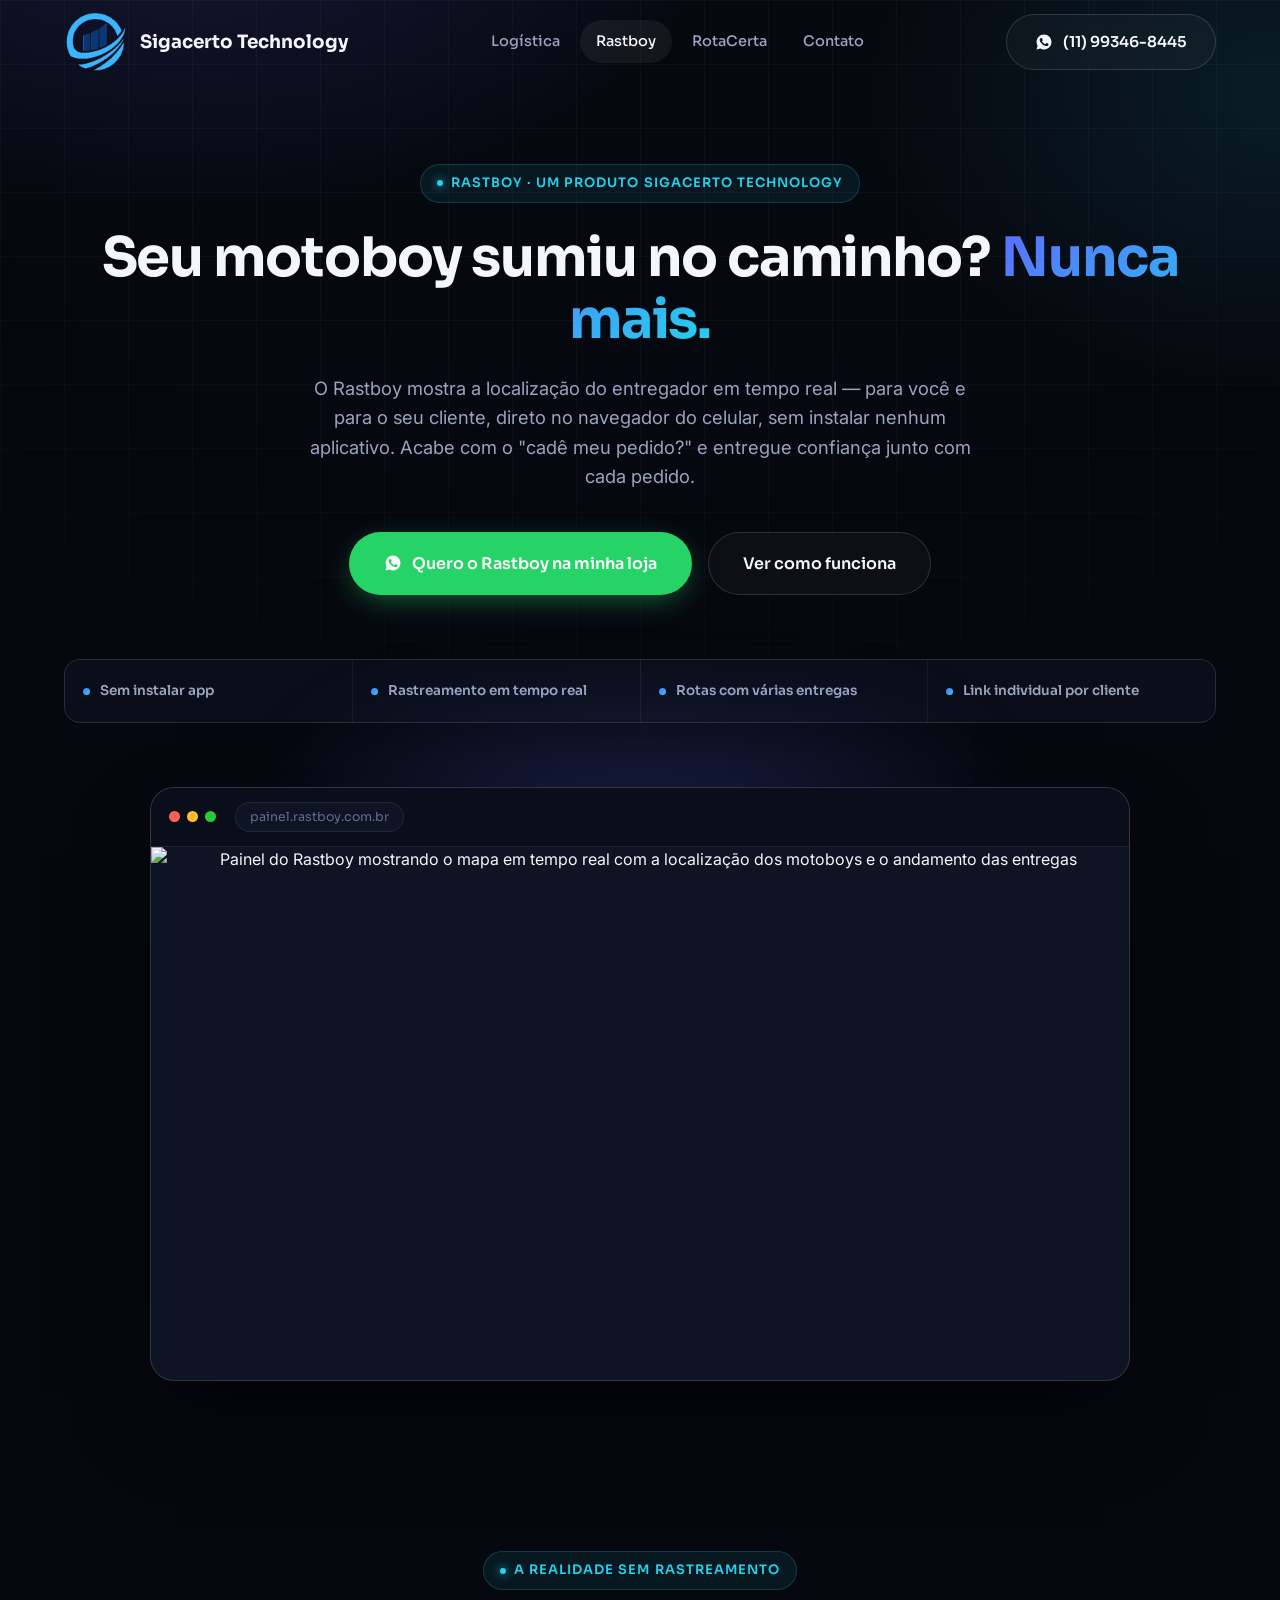
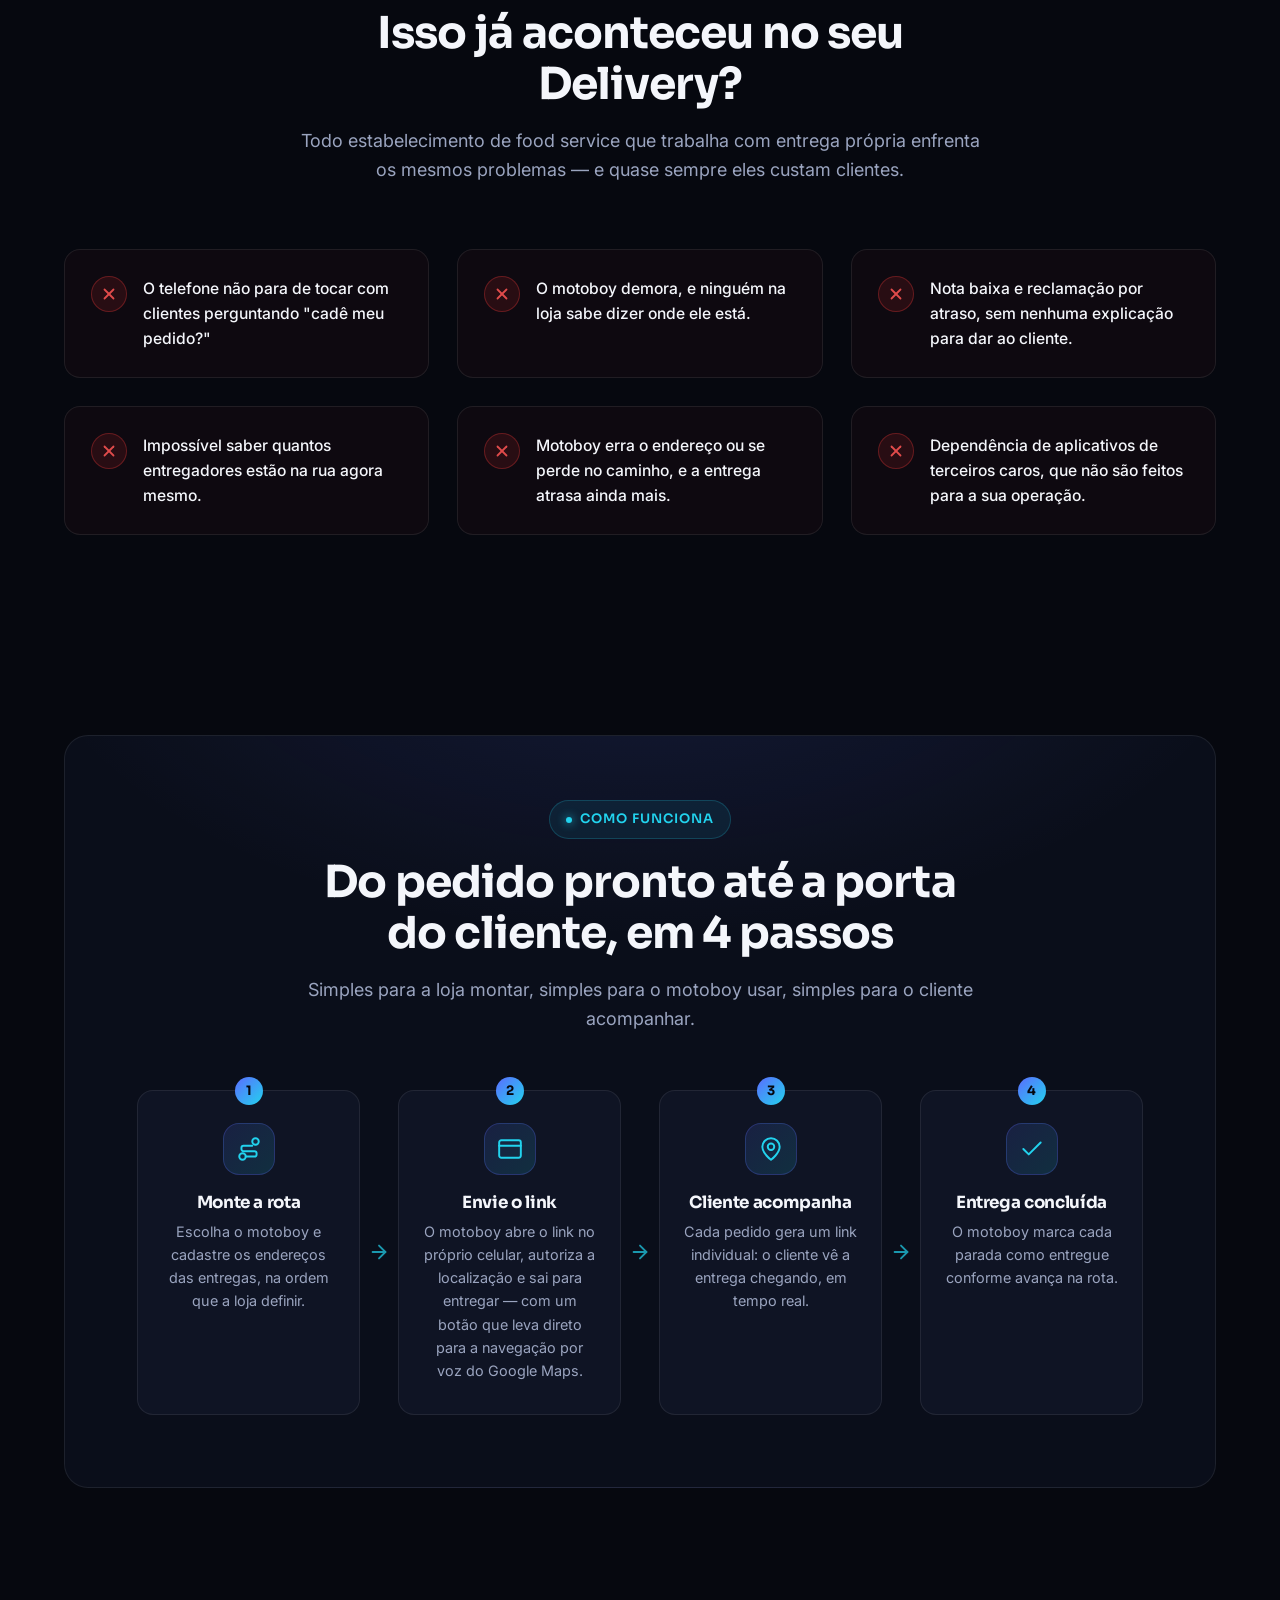
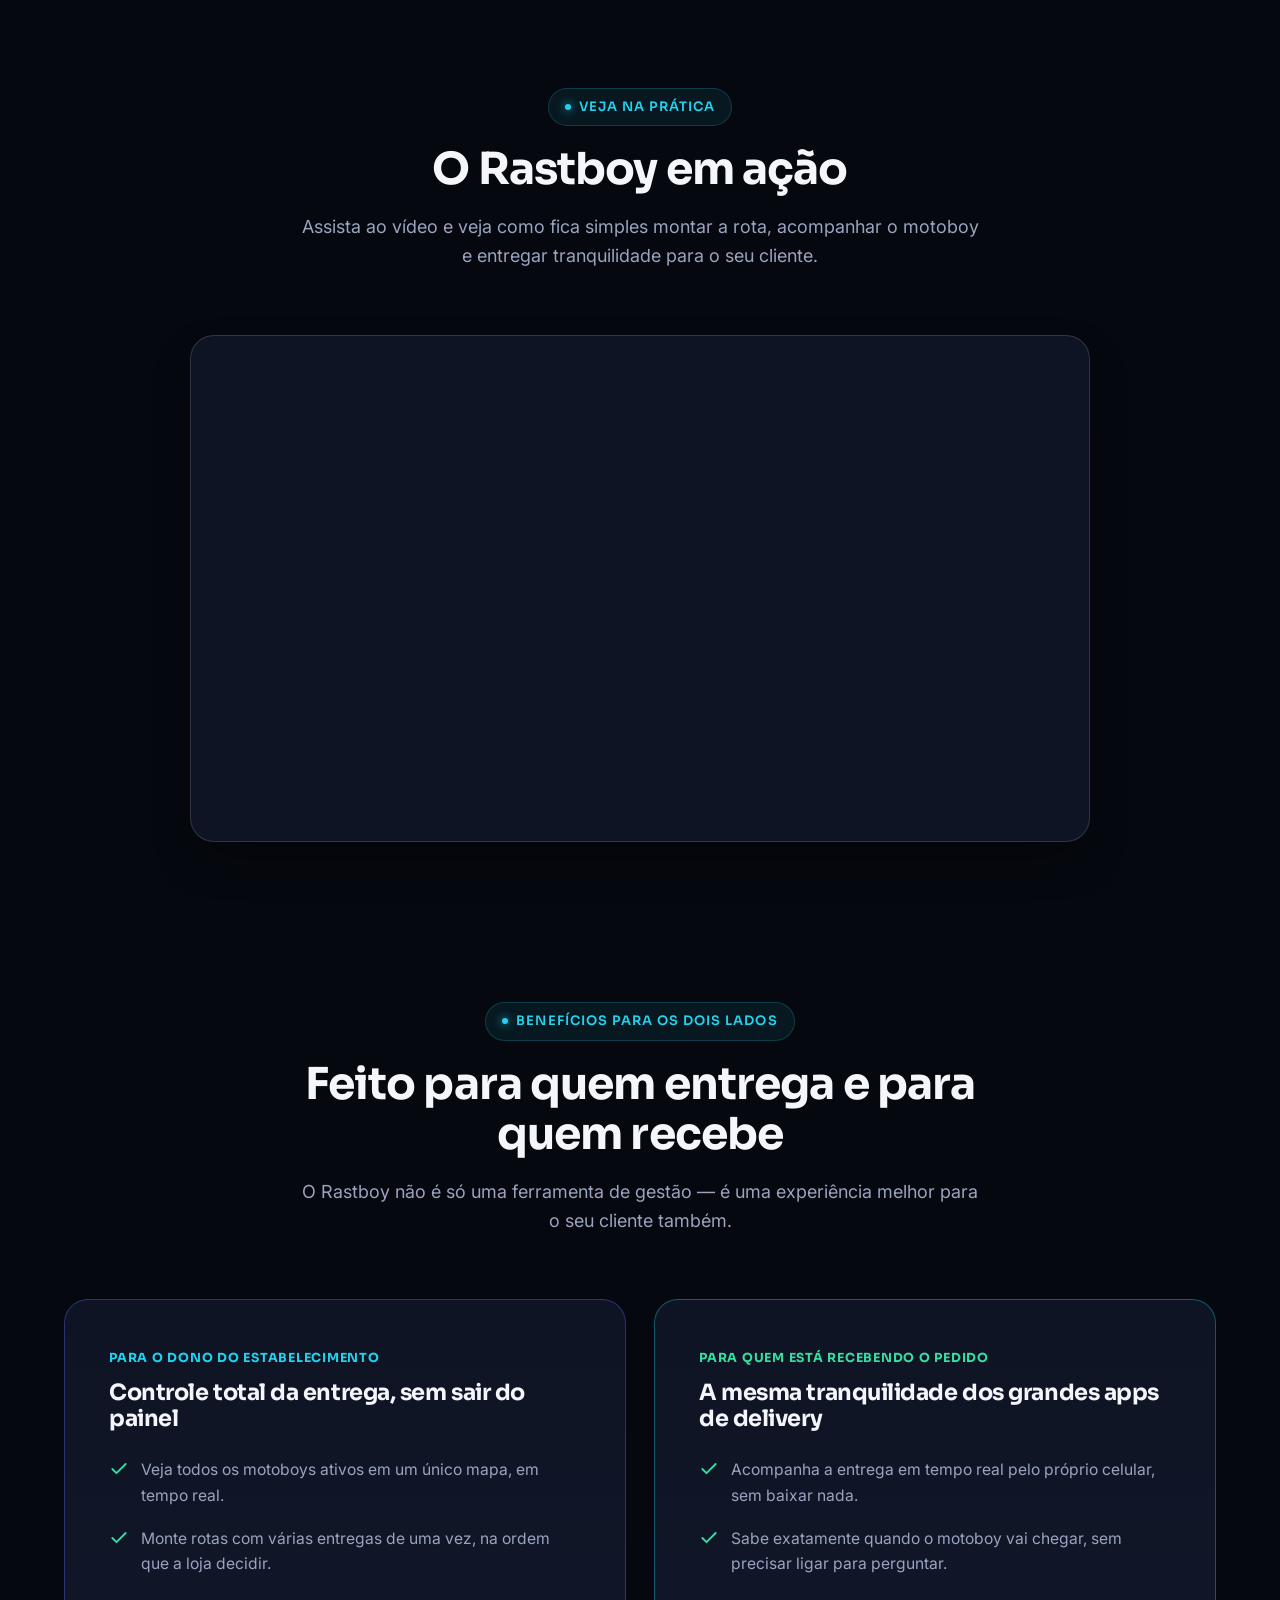
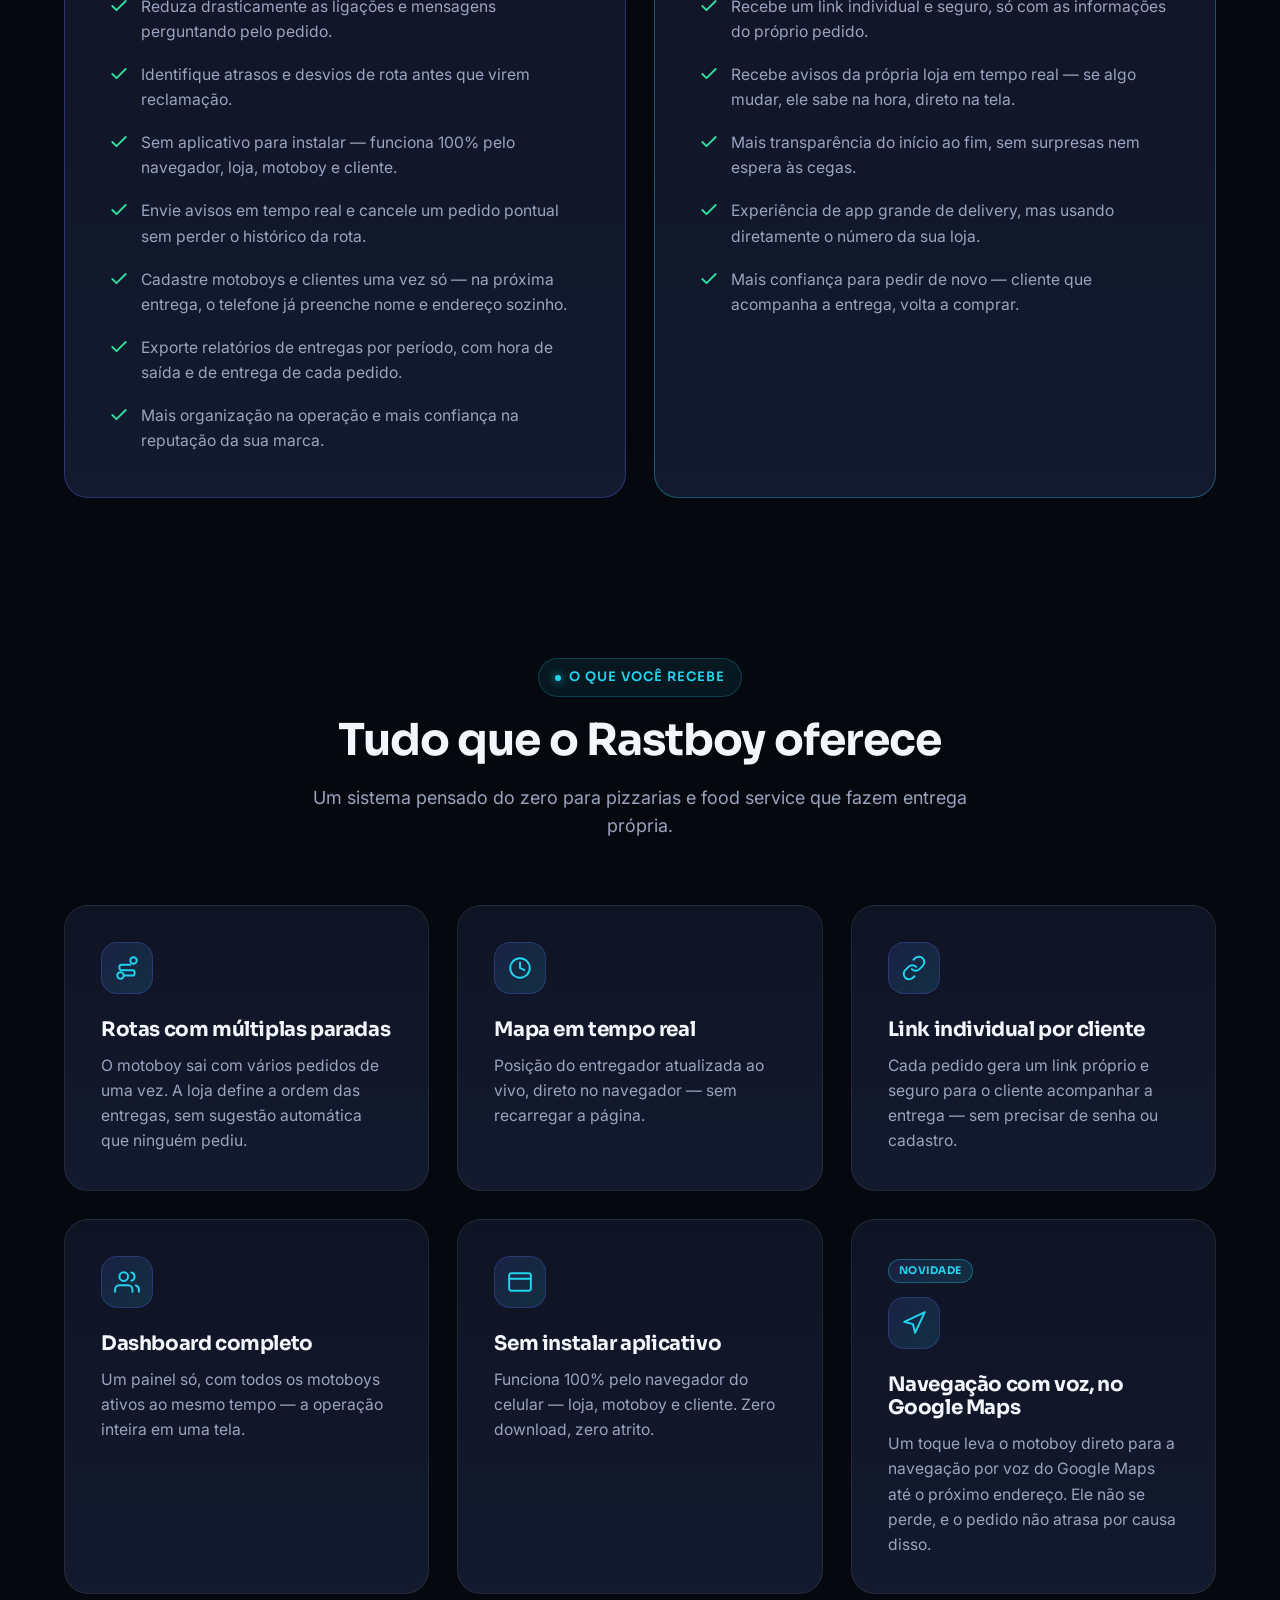
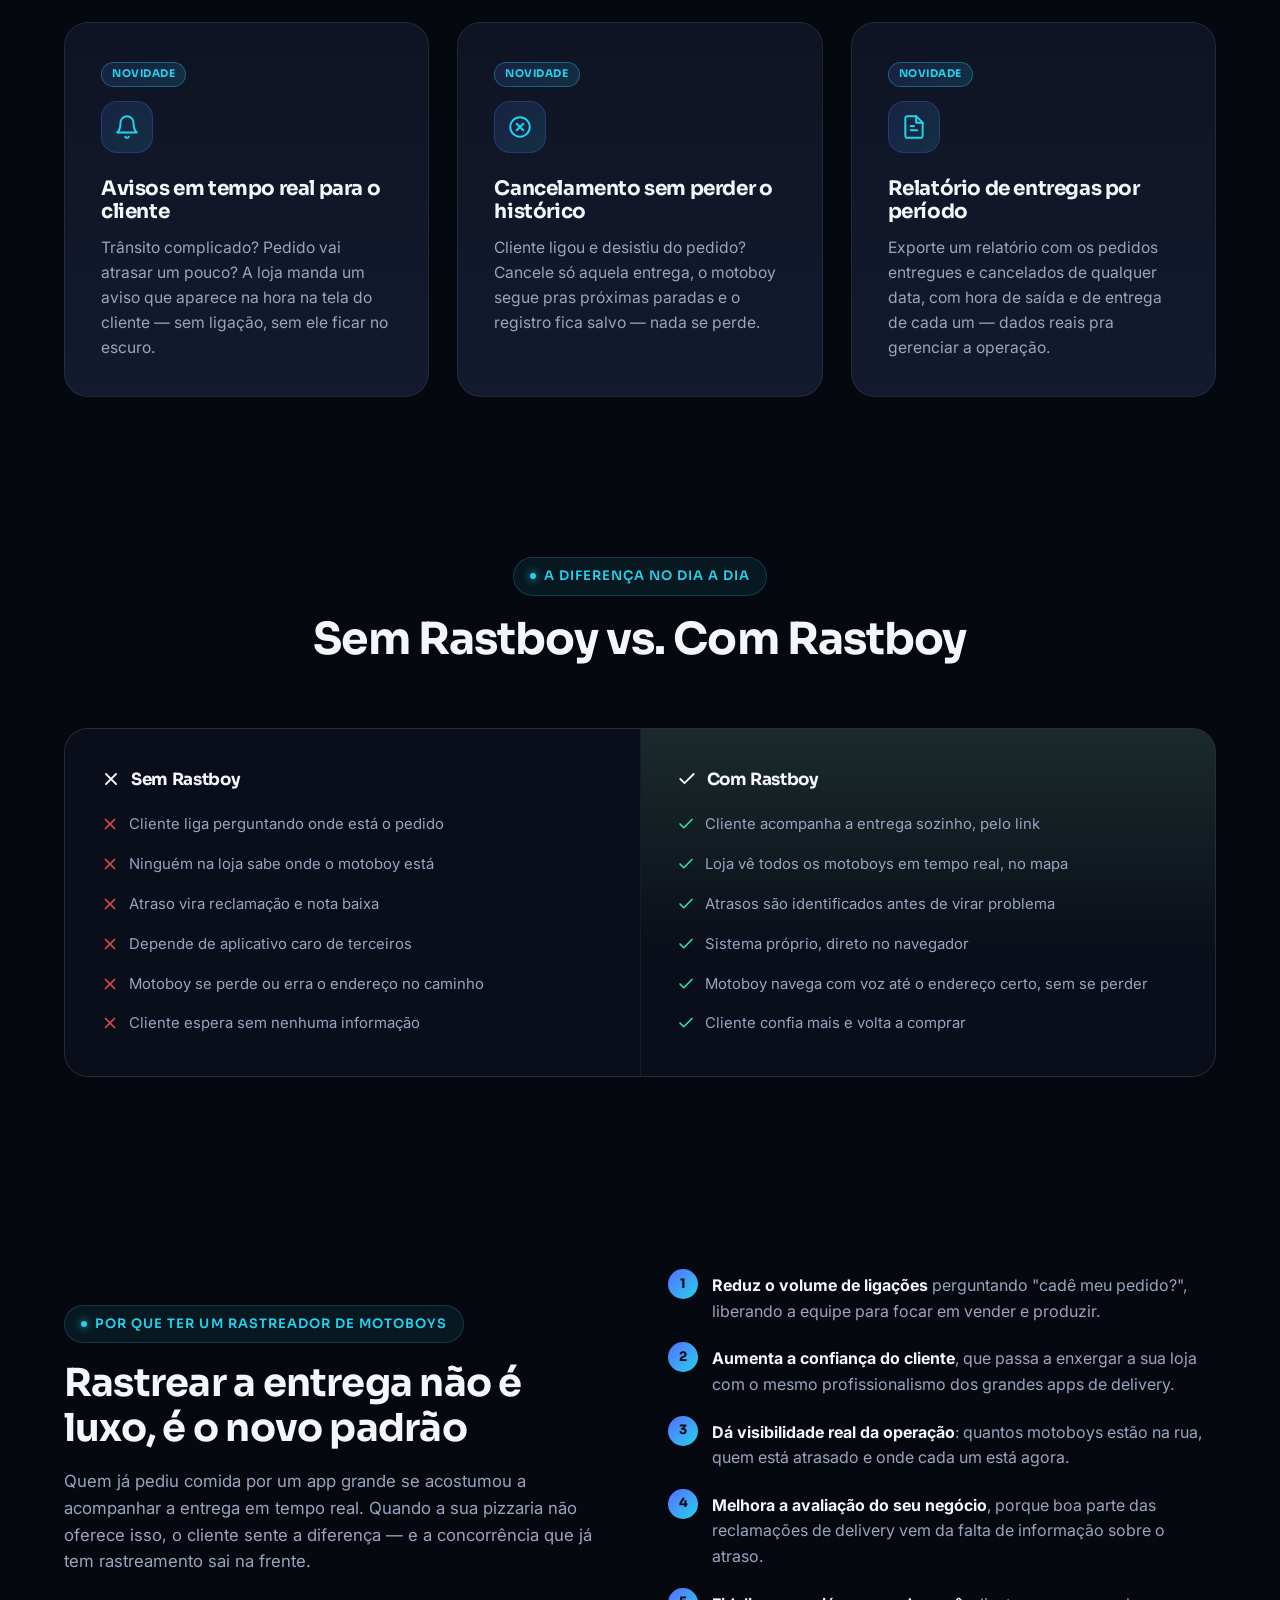
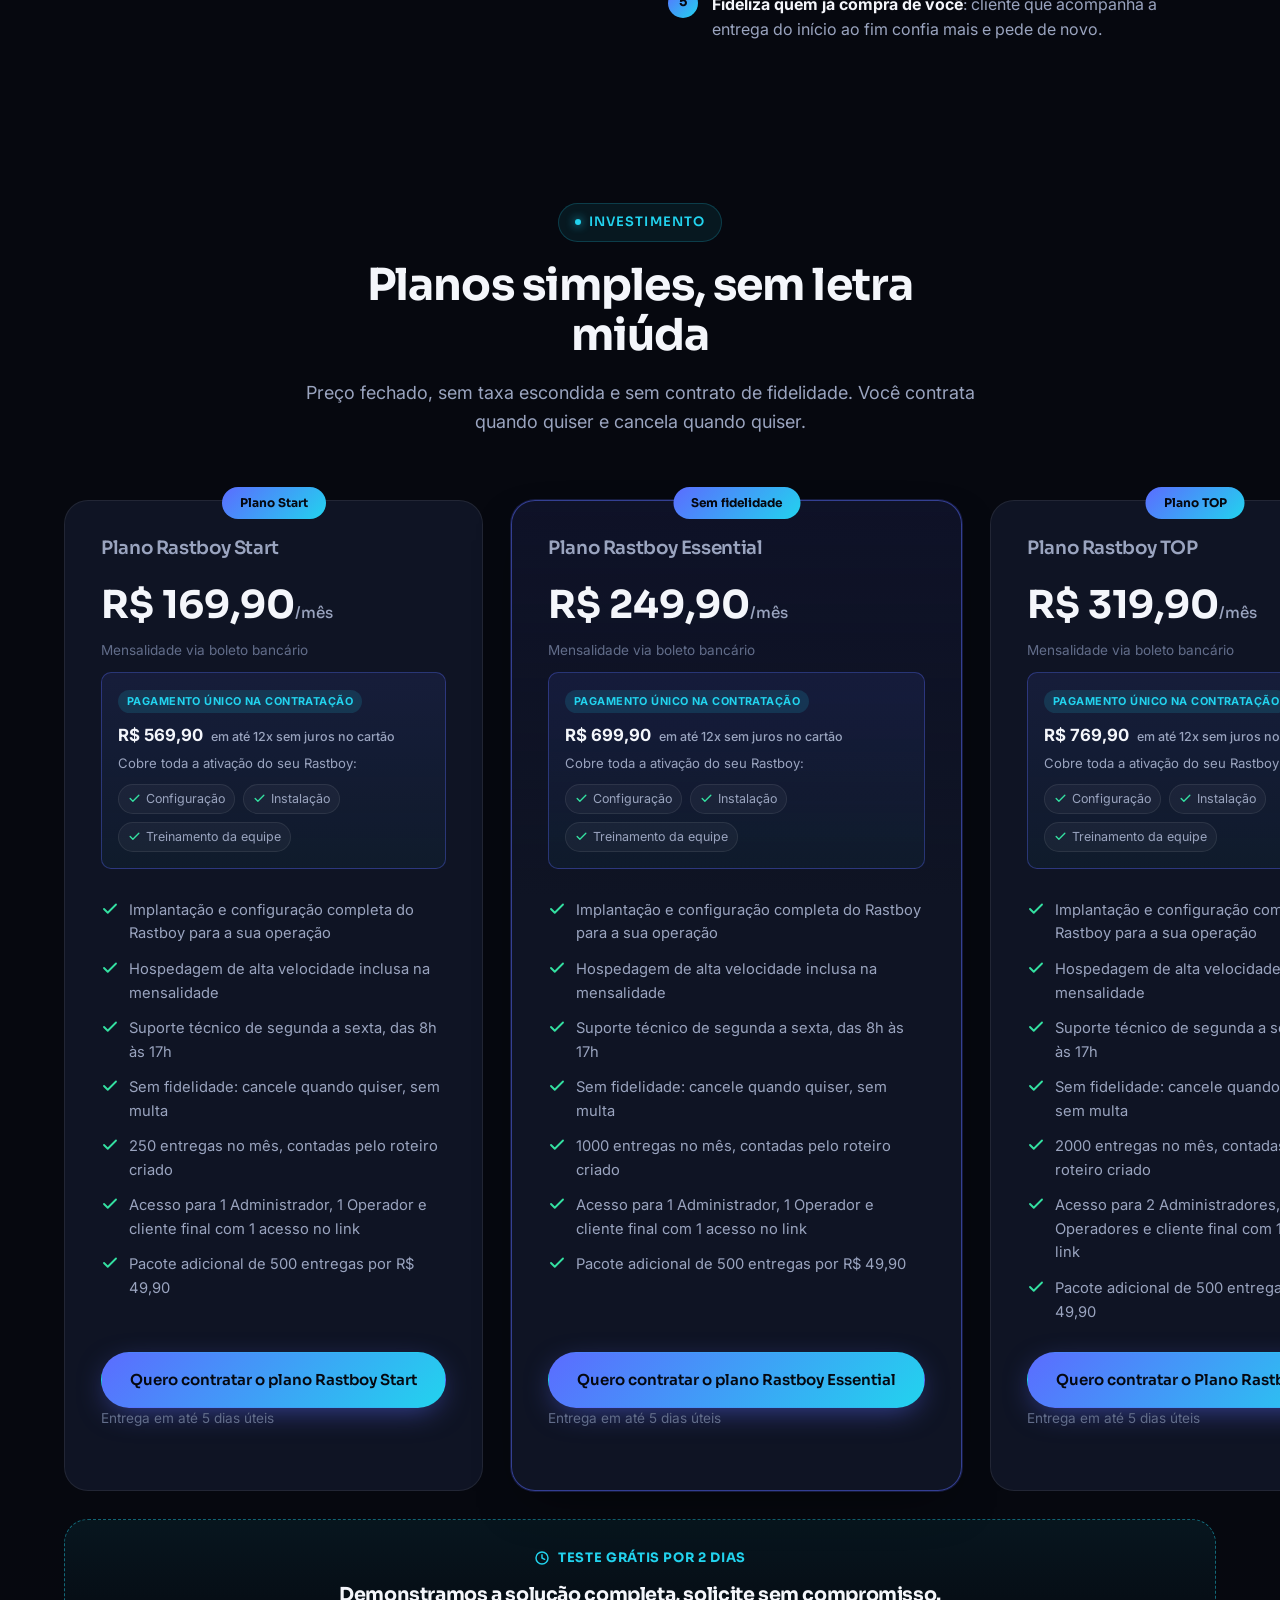
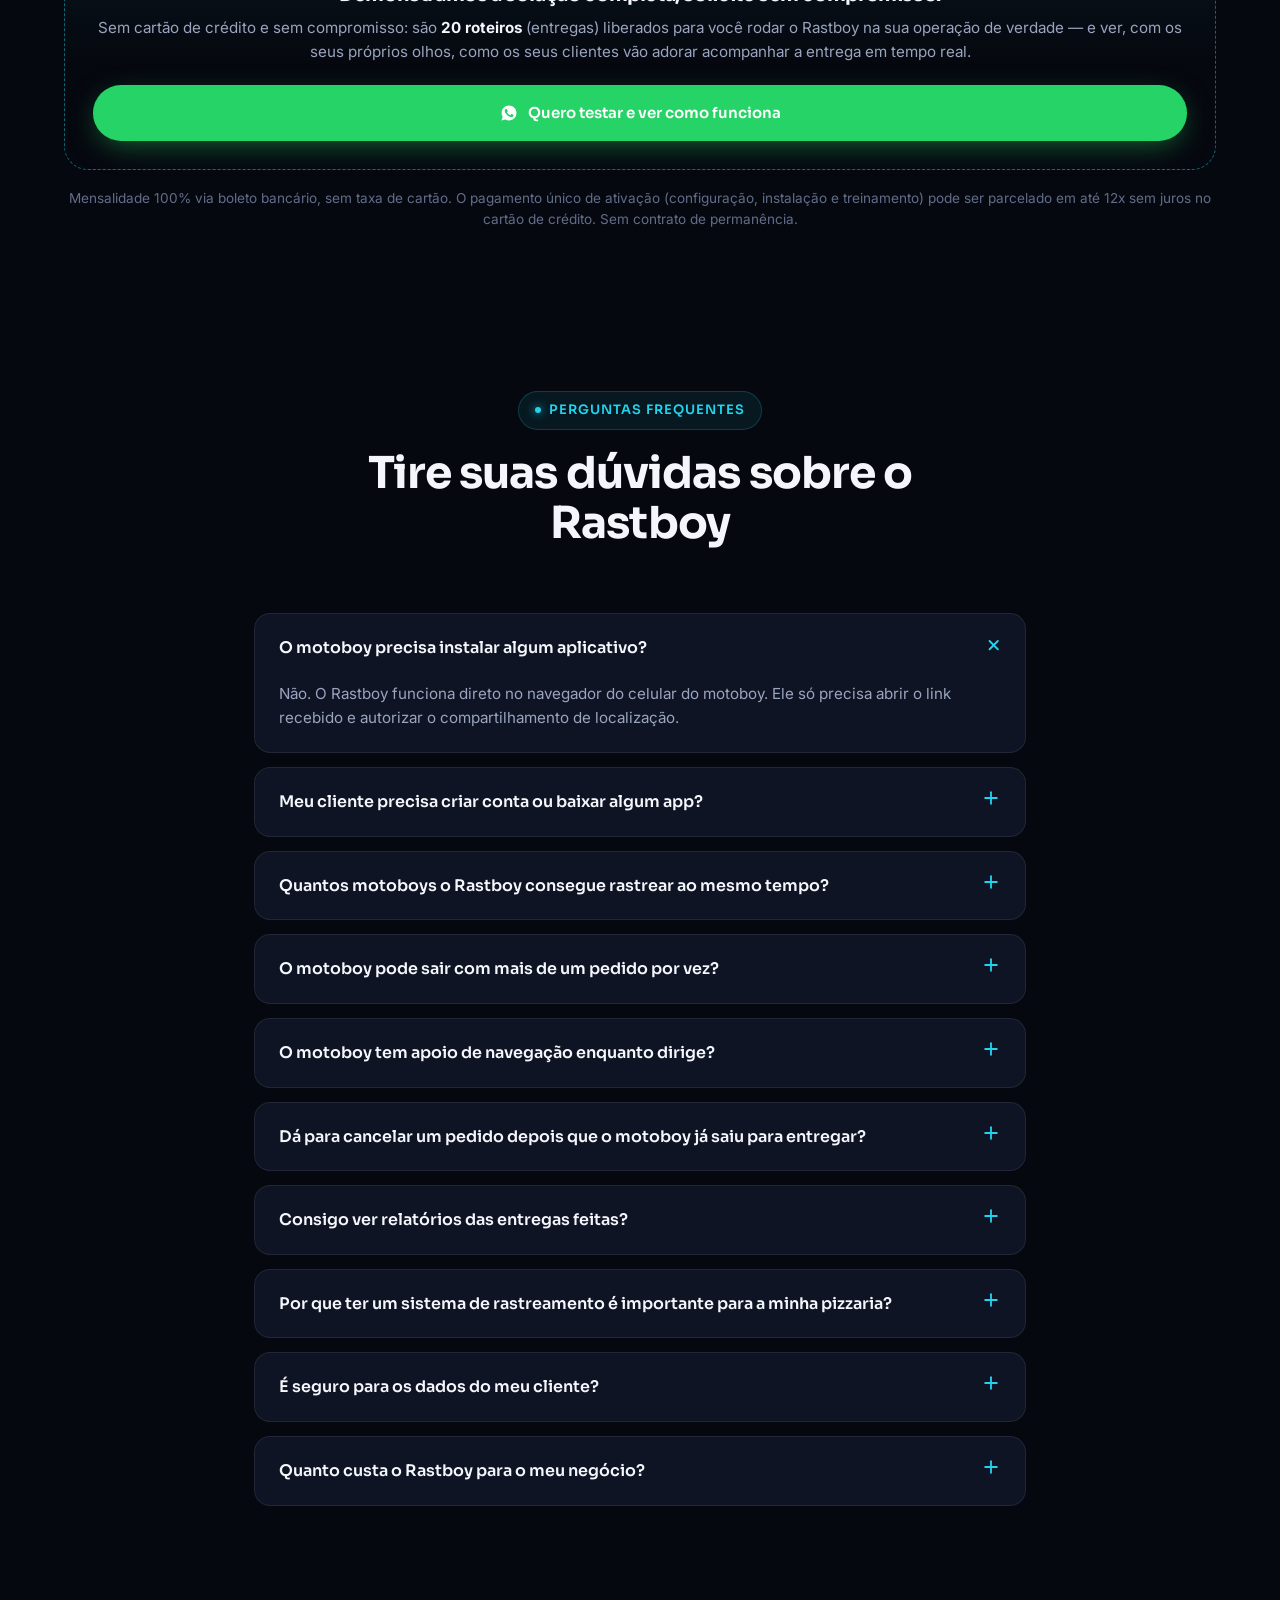
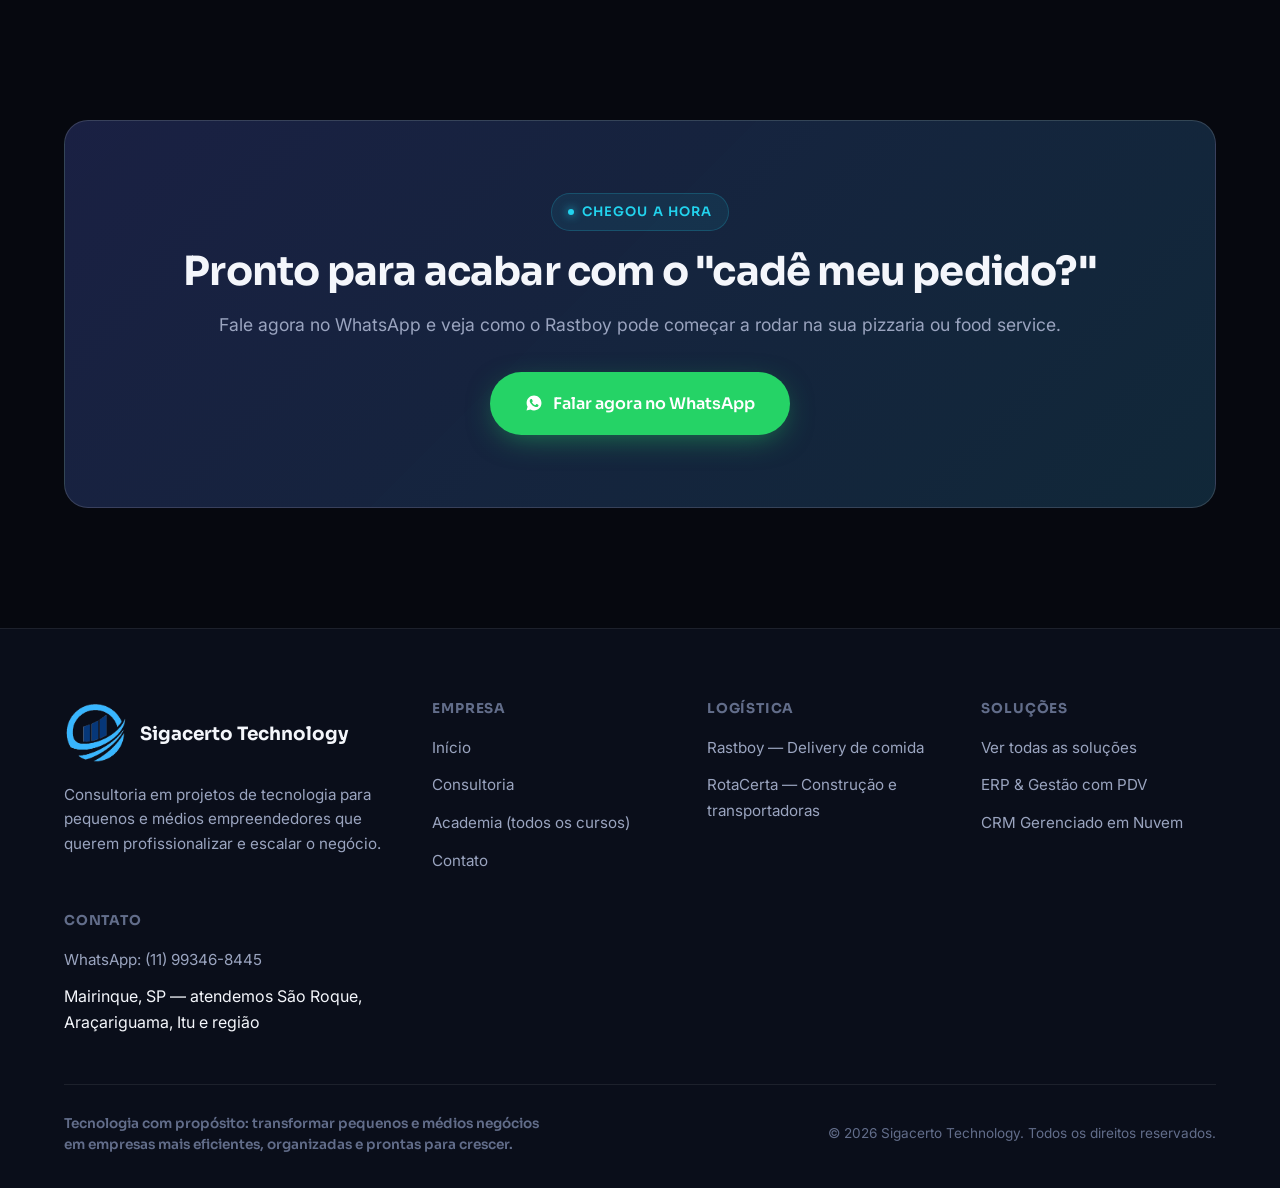
==== rastboy.html @ 1cf96f0b "Hospeda Rastboy e RotaCerta dentro do próprio site As páginas do Rastboy e do RotaCerta Roteirizador" ====
<!DOCTYPE html>
<html lang="pt-BR">
<head>
<meta charset="UTF-8">
<meta name="viewport" content="width=device-width, initial-scale=1.0">
<title>Rastboy — Rastreamento de Motoboys em Tempo Real para Pizzarias | Sigacerto Technology</title>
<meta name="description" content="Rastreie seus motoboys em tempo real, direto no navegador, sem instalar aplicativo. Acabe com o 'cadê meu pedido?' e ganhe a confiança dos seus clientes com o Rastboy, da Sigacerto Technology.">
<meta name="robots" content="index, follow">
<link rel="canonical" href="https://logistica.sigacerto.com.br/rastboy">
<link rel="preconnect" href="https://fonts.googleapis.com">
<link rel="preconnect" href="https://fonts.gstatic.com" crossorigin>
<link href="https://fonts.googleapis.com/css2?family=Inter:wght@400;500;600;700&family=Sora:wght@500;600;700;800&display=swap" rel="stylesheet">
<link rel="stylesheet" href="assets/css/style.css">
<link rel="icon" href="assets/img/logo/icon.png">
<style>
  /* Rastboy — estilos específicos desta landing page */
  .rb-header .header-actions .btn span { display: inline; }

  .rb-pain-card {
    display: flex;
    gap: 16px;
    align-items: flex-start;
    padding: 26px;
    border: 1px solid var(--border);
    border-radius: var(--radius-md);
    background: rgba(224, 52, 52, 0.04);
  }
  .rb-pain-card .rb-x {
    flex-shrink: 0;
    width: 36px; height: 36px;
    border-radius: 50%;
    background: rgba(224, 52, 52, 0.12);
    border: 1px solid rgba(224, 52, 52, 0.35);
    color: #e04b4b;
    display: flex; align-items: center; justify-content: center;
  }
  .rb-pain-card .rb-x svg { width: 18px; height: 18px; }
  .rb-pain-card p { color: var(--text); font-size: 0.98rem; font-weight: 500; }

  .rb-benefit-col {
    background: linear-gradient(180deg, var(--surface) 0%, var(--surface-2) 100%);
    border: 1px solid var(--border);
    border-radius: var(--radius-lg);
    padding: 44px;
  }
  .rb-benefit-col.owner { border-color: rgba(91,108,255,0.35); }
  .rb-benefit-col.customer { border-color: rgba(34,211,238,0.35); }
  .rb-benefit-col .rb-tag {
    display: inline-block;
    color: var(--accent-2);
    font-family: var(--font-display);
    font-size: 12.5px;
    font-weight: 700;
    text-transform: uppercase;
    letter-spacing: 0.06em;
  }
  .rb-benefit-col h3 { font-size: 1.4rem; margin-top: 10px; }
  .rb-benefit-col ul { margin-top: 26px; display: flex; flex-direction: column; gap: 18px; }
  .rb-benefit-col li { display: flex; gap: 12px; align-items: flex-start; font-size: 0.98rem; color: var(--text-muted); }
  .rb-benefit-col li svg { flex-shrink: 0; width: 20px; height: 20px; color: var(--accent-3); margin-top: 2px; }

  .rb-compare {
    display: grid;
    grid-template-columns: 1fr 1fr;
    gap: 1px;
    background: var(--border);
    border: 1px solid var(--border);
    border-radius: var(--radius-lg);
    overflow: hidden;
  }
  .rb-compare-col { background: var(--bg-alt); padding: 40px 36px; }
  .rb-compare-col.win { background: linear-gradient(180deg, rgba(52,224,161,0.08), var(--bg-alt) 65%); }
  .rb-compare-col h4 {
    font-family: var(--font-display);
    font-size: 1.05rem;
    margin-bottom: 24px;
    display: flex; align-items: center; gap: 10px;
  }
  .rb-compare-col h4 svg { width: 20px; height: 20px; flex-shrink: 0; }
  .rb-compare-col ul { display: flex; flex-direction: column; gap: 16px; }
  .rb-compare-col li { display: flex; gap: 10px; font-size: 0.93rem; color: var(--text-muted); align-items: flex-start; }
  .rb-compare-col li svg { flex-shrink: 0; width: 18px; height: 18px; margin-top: 2px; }
  .rb-compare-col.lose li svg { color: #e04b4b; }
  .rb-compare-col.win li svg { color: var(--accent-3); }

  .rb-why-list { margin-top: 32px; display: flex; flex-direction: column; gap: 18px; }
  .rb-why-list li { display: flex; gap: 14px; align-items: flex-start; }
  .rb-why-list .rb-num {
    flex-shrink: 0;
    width: 30px; height: 30px;
    border-radius: 50%;
    background: var(--gradient);
    color: #050810;
    font-family: var(--font-display);
    font-weight: 700;
    font-size: 13px;
    display: flex; align-items: center; justify-content: center;
  }
  .rb-why-list p { color: var(--text-muted); font-size: 1rem; padding-top: 4px; }
  .rb-why-list strong { color: var(--text); }

  .rb-price-wrap { max-width: 1180px; margin: 0 auto; }
  .rb-price-grid { display: grid; grid-template-columns: repeat(3, 1fr); gap: 28px; align-items: stretch; }
  @media (max-width: 1024px) {
    .rb-price-grid { grid-template-columns: 1fr; }
  }
  .rb-setup-box {
    margin: -14px 0 22px;
    padding: 14px 16px 16px;
    background: linear-gradient(180deg, rgba(91,108,255,0.10), rgba(34,211,238,0.04));
    border: 1px solid rgba(91,108,255,0.35);
    border-radius: var(--radius-sm);
  }
  .rb-setup-tag {
    display: inline-block;
    font-size: 0.68rem;
    font-weight: 700;
    letter-spacing: 0.04em;
    text-transform: uppercase;
    color: var(--accent-2);
    background: rgba(34,211,238,0.14);
    padding: 3px 9px;
    border-radius: 999px;
    margin-bottom: 9px;
  }
  .rb-setup-price {
    display: flex;
    align-items: baseline;
    gap: 8px;
    flex-wrap: wrap;
    font-size: 1.05rem;
    font-weight: 700;
    color: var(--text);
    margin-bottom: 4px;
  }
  .rb-setup-price small {
    font-size: 0.78rem;
    font-weight: 500;
    color: var(--text-muted);
  }
  .rb-setup-caption {
    font-size: 0.82rem;
    color: var(--text-muted);
    margin-bottom: 10px;
  }
  .rb-setup-includes {
    display: flex;
    flex-wrap: wrap;
    gap: 8px;
  }
  .rb-setup-includes span {
    display: inline-flex;
    align-items: center;
    gap: 5px;
    font-size: 0.78rem;
    color: var(--text-muted);
    background: rgba(255,255,255,0.04);
    border: 1px solid var(--border);
    padding: 4px 9px;
    border-radius: 999px;
  }
  .rb-setup-includes svg { width: 13px; height: 13px; color: var(--accent-3); flex-shrink: 0; }
  .rb-price-foot {
    margin-top: 18px;
    text-align: center;
    font-size: 0.85rem;
    color: var(--text-faint);
  }

  .rb-trial {
    margin-top: 28px;
    padding: 28px;
    border: 1px dashed rgba(34,211,238,0.45);
    border-radius: var(--radius-lg);
    background: linear-gradient(180deg, rgba(34,211,238,0.07), transparent 60%);
    text-align: center;
  }
  .rb-trial-tag {
    display: inline-flex;
    align-items: center;
    gap: 8px;
    color: var(--accent-2);
    font-family: var(--font-display);
    font-size: 13px;
    font-weight: 700;
    text-transform: uppercase;
    letter-spacing: 0.05em;
  }
  .rb-trial-tag svg { width: 16px; height: 16px; }
  .rb-trial h4 { font-size: 1.2rem; margin-top: 10px; }
  .rb-trial p { color: var(--text-muted); font-size: 0.95rem; margin-top: 10px; }
  .rb-trial p strong { color: var(--text); }
  .rb-trial .btn { margin-top: 20px; }

  .rb-badge-new {
    display: inline-block;
    font-family: var(--font-display);
    font-size: 10.5px;
    font-weight: 700;
    text-transform: uppercase;
    letter-spacing: 0.05em;
    background: var(--gradient-soft);
    color: var(--accent-2);
    border: 1px solid rgba(34,211,238,0.35);
    padding: 3px 10px;
    border-radius: var(--radius-full);
    margin-bottom: 14px;
  }

  .rb-faq-item {
    border: 1px solid var(--border);
    border-radius: var(--radius-md);
    background: var(--surface);
    margin-bottom: 14px;
    overflow: hidden;
  }
  .rb-faq-item summary {
    cursor: pointer;
    list-style: none;
    padding: 20px 24px;
    display: flex; align-items: center; justify-content: space-between; gap: 16px;
    font-family: var(--font-display);
    font-weight: 600;
    font-size: 1rem;
  }
  .rb-faq-item summary::-webkit-details-marker { display: none; }
  .rb-faq-icon { flex-shrink: 0; color: var(--accent-2); transition: transform 0.2s ease; }
  .rb-faq-icon svg { width: 20px; height: 20px; }
  .rb-faq-item[open] .rb-faq-icon { transform: rotate(45deg); }
  .rb-faq-item p { padding: 0 24px 22px; color: var(--text-muted); font-size: 0.95rem; }

  .rb-hero-shot {
    position: relative;
    max-width: 980px;
    margin: 64px auto 0;
  }
  .rb-hero-shot::before {
    content: "";
    position: absolute;
    inset: -60px 8% -10px;
    background: radial-gradient(ellipse 70% 60% at 50% 30%, rgba(91,108,255,0.38), transparent 72%);
    filter: blur(50px);
    z-index: -1;
  }
  .rb-hero-shot-frame {
    border: 1px solid var(--border-strong);
    border-radius: var(--radius-lg);
    overflow: hidden;
    background: var(--surface);
    box-shadow: var(--shadow-card), 0 40px 90px -25px rgba(0,0,0,0.65);
  }
  .rb-hero-shot-bar {
    display: flex;
    align-items: center;
    gap: 7px;
    padding: 14px 18px;
    background: var(--bg-alt);
    border-bottom: 1px solid var(--border);
  }
  .rb-hero-shot-dot { width: 11px; height: 11px; border-radius: 50%; }
  .rb-hero-shot-dot.red { background: #ff5f56; }
  .rb-hero-shot-dot.yellow { background: #ffbd2e; }
  .rb-hero-shot-dot.green { background: #27c93f; }
  .rb-hero-shot-url {
    margin-left: 12px;
    font-family: var(--font-display);
    font-size: 12.5px;
    color: var(--text-faint);
    background: var(--surface);
    padding: 4px 14px;
    border-radius: var(--radius-full);
    border: 1px solid var(--border);
  }
  .rb-hero-shot img { display: block; width: 100%; height: auto; }
  @media (max-width: 640px) {
    .rb-hero-shot { margin-top: 44px; }
    .rb-hero-shot-url { display: none; }
  }

  .rb-video-wrap {
    max-width: 900px;
    margin: 0 auto;
    border: 1px solid var(--border-strong);
    border-radius: var(--radius-lg);
    overflow: hidden;
    background: var(--surface);
    box-shadow: var(--shadow-card);
  }
  .rb-video-frame {
    position: relative;
    width: 100%;
    padding-top: 56.25%;
  }
  .rb-video-frame iframe {
    position: absolute;
    inset: 0;
    width: 100%;
    height: 100%;
    border: 0;
  }

  .rb-sticky-cta { display: none; }

  @media (max-width: 900px) {
    .rb-compare { grid-template-columns: 1fr; }
  }

  @media (max-width: 640px) {
    .rb-sticky-cta {
      display: flex;
      position: fixed;
      left: 0; right: 0; bottom: 0;
      z-index: 95;
      background: rgba(6,8,15,0.92);
      backdrop-filter: blur(14px);
      border-top: 1px solid var(--border);
      padding: 12px 16px;
      justify-content: center;
    }
    .rb-sticky-cta .btn { width: 100%; }
    body { padding-bottom: 76px; }
  }
</style>
</head>
<body>

<header class="site-header rb-header">
  <div class="container">
    <a href="index.html" class="brand">
      <img src="assets/img/logo/icon.png" alt="Sigacerto Technology" width="64" height="64">
      <span>Sigacerto Technology</span>
    </a>
    <nav class="main-nav">
      <a href="index.html">Logística</a>
      <a href="rastboy" class="active">Rastboy</a>
      <a href="rotacerta-roteirizador">RotaCerta</a>
      <a href="index.html#cta-final">Contato</a>
      <a href="https://wa.me/5511993468445?text=Ol%C3%A1!%20Quero%20saber%20mais%20sobre%20o%20Rastboy%20para%20o%20meu%20estabelecimento." target="_blank" rel="noopener" class="nav-cta">(11) 99346-8445</a>
    </nav>
    <div class="header-actions">
      <a href="https://wa.me/5511993468445?text=Ol%C3%A1!%20Quero%20saber%20mais%20sobre%20o%20Rastboy%20para%20o%20meu%20estabelecimento." target="_blank" rel="noopener" class="btn btn-ghost">
        <svg viewBox="0 0 24 24" fill="currentColor"><path d="M12.04 2C6.58 2 2.13 6.45 2.13 11.91c0 1.75.46 3.45 1.32 4.95L2 22l5.25-1.38a9.9 9.9 0 0 0 4.79 1.22h.01c5.46 0 9.91-4.45 9.91-9.91C21.96 6.45 17.5 2 12.04 2Zm5.8 14.03c-.24.68-1.4 1.32-1.94 1.4-.5.08-1.12.11-1.8-.12-.42-.14-.96-.32-1.65-.62-2.9-1.25-4.8-4.16-4.94-4.35-.14-.19-1.18-1.57-1.18-3 0-1.42.75-2.12 1.02-2.41.27-.29.58-.36.78-.36.2 0 .39 0 .56.01.18.01.42-.07.66.5.24.58.82 2 .89 2.14.07.14.12.31.02.5-.1.19-.15.31-.29.48-.15.17-.31.38-.44.51-.15.15-.3.31-.13.6.17.29.75 1.24 1.62 2.01 1.11.99 2.05 1.3 2.34 1.44.29.15.46.13.63-.05.17-.19.72-.84.92-1.13.19-.29.38-.24.63-.14.26.1 1.63.77 1.91.91.29.14.48.21.55.33.07.12.07.7-.17 1.38Z"/></svg>
        <span>(11) 99346-8445</span>
      </a>
      <button class="nav-toggle" aria-label="Abrir menu" aria-expanded="false">
        <svg viewBox="0 0 24 24" fill="none" stroke="currentColor" stroke-width="2" stroke-linecap="round"><line x1="3" y1="6" x2="21" y2="6"/><line x1="3" y1="12" x2="21" y2="12"/><line x1="3" y1="18" x2="21" y2="18"/></svg>
      </button>
    </div>
  </div>
</header>

<main>

  <!-- HERO -->
  <section class="page-hero" style="position: relative;">
    <div class="bg-grid"></div>
    <div class="container">
      <span class="eyebrow">RASTBOY · UM PRODUTO SIGACERTO TECHNOLOGY</span>
      <h1>Seu motoboy sumiu no caminho? <span class="text-gradient">Nunca mais.</span></h1>
      <p>O Rastboy mostra a localização do entregador em tempo real — para você e para o seu cliente, direto no navegador do celular, sem instalar nenhum aplicativo. Acabe com o "cadê meu pedido?" e entregue confiança junto com cada pedido.</p>
      <div class="hero-actions" style="justify-content: center;">
        <a href="https://wa.me/5511993468445?text=Ol%C3%A1!%20Quero%20contratar%20o%20Rastboy%20e%20rastrear%20meus%20motoboys." target="_blank" rel="noopener" class="btn btn-whatsapp btn-lg">
          <svg viewBox="0 0 24 24" fill="currentColor"><path d="M12.04 2C6.58 2 2.13 6.45 2.13 11.91c0 1.75.46 3.45 1.32 4.95L2 22l5.25-1.38a9.9 9.9 0 0 0 4.79 1.22h.01c5.46 0 9.91-4.45 9.91-9.91C21.96 6.45 17.5 2 12.04 2Zm5.8 14.03c-.24.68-1.4 1.32-1.94 1.4-.5.08-1.12.11-1.8-.12-.42-.14-.96-.32-1.65-.62-2.9-1.25-4.8-4.16-4.94-4.35-.14-.19-1.18-1.57-1.18-3 0-1.42.75-2.12 1.02-2.41.27-.29.58-.36.78-.36.2 0 .39 0 .56.01.18.01.42-.07.66.5.24.58.82 2 .89 2.14.07.14.12.31.02.5-.1.19-.15.31-.29.48-.15.17-.31.38-.44.51-.15.15-.3.31-.13.6.17.29.75 1.24 1.62 2.01 1.11.99 2.05 1.3 2.34 1.44.29.15.46.13.63-.05.17-.19.72-.84.92-1.13.19-.29.38-.24.63-.14.26.1 1.63.77 1.91.91.29.14.48.21.55.33.07.12.07.7-.17 1.38Z"/></svg>
          Quero o Rastboy na minha loja
        </a>
        <a href="#como-funciona" class="btn btn-ghost btn-lg">Ver como funciona</a>
      </div>
      <div class="hero-pillars">
        <div>Sem instalar app</div>
        <div>Rastreamento em tempo real</div>
        <div>Rotas com várias entregas</div>
        <div>Link individual por cliente</div>
      </div>

      <div class="rb-hero-shot" data-reveal>
        <div class="rb-hero-shot-frame">
          <div class="rb-hero-shot-bar">
            <span class="rb-hero-shot-dot red"></span>
            <span class="rb-hero-shot-dot yellow"></span>
            <span class="rb-hero-shot-dot green"></span>
            <span class="rb-hero-shot-url">painel.rastboy.com.br</span>
          </div>
          <img src="https://loja-woocommerce.sigacerto.com.br/wp-content/uploads/2026/07/dashboardrastboy-1408x768-1.jpg" alt="Painel do Rastboy mostrando o mapa em tempo real com a localização dos motoboys e o andamento das entregas" width="1408" height="768" loading="lazy">
        </div>
      </div>
    </div>
  </section>

  <!-- DOR -->
  <section class="section-tight" data-reveal>
    <div class="container">
      <div class="section-head center">
        <span class="eyebrow">A REALIDADE SEM RASTREAMENTO</span>
        <h2>Isso já aconteceu no seu Delivery?</h2>
        <p>Todo estabelecimento de food service que trabalha com entrega própria enfrenta os mesmos problemas — e quase sempre eles custam clientes.</p>
      </div>
      <div class="grid grid-3">
        <div class="rb-pain-card">
          <span class="rb-x"><svg viewBox="0 0 24 24" fill="none" stroke="currentColor" stroke-width="2.4" stroke-linecap="round"><line x1="18" y1="6" x2="6" y2="18"/><line x1="6" y1="6" x2="18" y2="18"/></svg></span>
          <p>O telefone não para de tocar com clientes perguntando "cadê meu pedido?"</p>
        </div>
        <div class="rb-pain-card">
          <span class="rb-x"><svg viewBox="0 0 24 24" fill="none" stroke="currentColor" stroke-width="2.4" stroke-linecap="round"><line x1="18" y1="6" x2="6" y2="18"/><line x1="6" y1="6" x2="18" y2="18"/></svg></span>
          <p>O motoboy demora, e ninguém na loja sabe dizer onde ele está.</p>
        </div>
        <div class="rb-pain-card">
          <span class="rb-x"><svg viewBox="0 0 24 24" fill="none" stroke="currentColor" stroke-width="2.4" stroke-linecap="round"><line x1="18" y1="6" x2="6" y2="18"/><line x1="6" y1="6" x2="18" y2="18"/></svg></span>
          <p>Nota baixa e reclamação por atraso, sem nenhuma explicação para dar ao cliente.</p>
        </div>
        <div class="rb-pain-card">
          <span class="rb-x"><svg viewBox="0 0 24 24" fill="none" stroke="currentColor" stroke-width="2.4" stroke-linecap="round"><line x1="18" y1="6" x2="6" y2="18"/><line x1="6" y1="6" x2="18" y2="18"/></svg></span>
          <p>Impossível saber quantos entregadores estão na rua agora mesmo.</p>
        </div>
        <div class="rb-pain-card">
          <span class="rb-x"><svg viewBox="0 0 24 24" fill="none" stroke="currentColor" stroke-width="2.4" stroke-linecap="round"><line x1="18" y1="6" x2="6" y2="18"/><line x1="6" y1="6" x2="18" y2="18"/></svg></span>
          <p>Motoboy erra o endereço ou se perde no caminho, e a entrega atrasa ainda mais.</p>
        </div>
        <div class="rb-pain-card">
          <span class="rb-x"><svg viewBox="0 0 24 24" fill="none" stroke="currentColor" stroke-width="2.4" stroke-linecap="round"><line x1="18" y1="6" x2="6" y2="18"/><line x1="6" y1="6" x2="18" y2="18"/></svg></span>
          <p>Dependência de aplicativos de terceiros caros, que não são feitos para a sua operação.</p>
        </div>
      </div>
    </div>
  </section>

  <!-- COMO FUNCIONA -->
  <section class="section" id="como-funciona" data-reveal>
    <div class="container">
      <div class="ecosystem">
        <div class="section-head center" style="margin-bottom: 0;">
          <span class="eyebrow">COMO FUNCIONA</span>
          <h2>Do pedido pronto até a porta do cliente, em 4 passos</h2>
          <p>Simples para a loja montar, simples para o motoboy usar, simples para o cliente acompanhar.</p>
        </div>
        <div class="flow">
          <div class="flow-step">
            <span class="num">1</span>
            <div class="card-icon">
              <svg viewBox="0 0 24 24" fill="none" stroke="currentColor" stroke-width="1.8" stroke-linecap="round" stroke-linejoin="round"><circle cx="6" cy="19" r="3"/><circle cx="18" cy="5" r="3"/><path d="M9 19h8a2 2 0 0 0 2-2v-1a2 2 0 0 0-2-2H7a2 2 0 0 1-2-2v-1a2 2 0 0 1 2-2h8"/></svg>
            </div>
            <h4>Monte a rota</h4>
            <p>Escolha o motoboy e cadastre os endereços das entregas, na ordem que a loja definir.</p>
          </div>
          <div class="flow-arrow">
            <svg viewBox="0 0 24 24" fill="none" stroke="currentColor" stroke-width="2" stroke-linecap="round" stroke-linejoin="round"><line x1="5" y1="12" x2="19" y2="12"/><polyline points="12 5 19 12 12 19"/></svg>
          </div>
          <div class="flow-step">
            <span class="num">2</span>
            <div class="card-icon">
              <svg viewBox="0 0 24 24" fill="none" stroke="currentColor" stroke-width="1.8" stroke-linecap="round" stroke-linejoin="round"><rect x="2" y="4" width="20" height="16" rx="2"/><line x1="2" y1="9" x2="22" y2="9"/></svg>
            </div>
            <h4>Envie o link</h4>
            <p>O motoboy abre o link no próprio celular, autoriza a localização e sai para entregar — com um botão que leva direto para a navegação por voz do Google Maps.</p>
          </div>
          <div class="flow-arrow">
            <svg viewBox="0 0 24 24" fill="none" stroke="currentColor" stroke-width="2" stroke-linecap="round" stroke-linejoin="round"><line x1="5" y1="12" x2="19" y2="12"/><polyline points="12 5 19 12 12 19"/></svg>
          </div>
          <div class="flow-step">
            <span class="num">3</span>
            <div class="card-icon">
              <svg viewBox="0 0 24 24" fill="none" stroke="currentColor" stroke-width="1.8" stroke-linecap="round" stroke-linejoin="round"><path d="M20 10c0 6-8 12-8 12s-8-6-8-12a8 8 0 0 1 16 0Z"/><circle cx="12" cy="10" r="3"/></svg>
            </div>
            <h4>Cliente acompanha</h4>
            <p>Cada pedido gera um link individual: o cliente vê a entrega chegando, em tempo real.</p>
          </div>
          <div class="flow-arrow">
            <svg viewBox="0 0 24 24" fill="none" stroke="currentColor" stroke-width="2" stroke-linecap="round" stroke-linejoin="round"><line x1="5" y1="12" x2="19" y2="12"/><polyline points="12 5 19 12 12 19"/></svg>
          </div>
          <div class="flow-step">
            <span class="num">4</span>
            <div class="card-icon">
              <svg viewBox="0 0 24 24" fill="none" stroke="currentColor" stroke-width="1.8" stroke-linecap="round" stroke-linejoin="round"><path d="M20 6 9 17l-5-5"/></svg>
            </div>
            <h4>Entrega concluída</h4>
            <p>O motoboy marca cada parada como entregue conforme avança na rota.</p>
          </div>
        </div>
      </div>
    </div>
  </section>

  <!-- VÍDEO -->
  <section class="section-tight" data-reveal>
    <div class="container">
      <div class="section-head center">
        <span class="eyebrow">VEJA NA PRÁTICA</span>
        <h2>O Rastboy em ação</h2>
        <p>Assista ao vídeo e veja como fica simples montar a rota, acompanhar o motoboy e entregar tranquilidade para o seu cliente.</p>
      </div>
      <div class="rb-video-wrap">
        <div class="rb-video-frame">
          <iframe src="https://www.youtube.com/embed/MqZ6S01QC7s" title="Rastboy em ação" loading="lazy" allow="accelerometer; autoplay; clipboard-write; encrypted-media; gyroscope; picture-in-picture; web-share" allowfullscreen></iframe>
        </div>
      </div>
    </div>
  </section>

  <!-- BENEFÍCIOS -->
  <section class="section-tight" data-reveal>
    <div class="container">
      <div class="section-head center">
        <span class="eyebrow">BENEFÍCIOS PARA OS DOIS LADOS</span>
        <h2>Feito para quem entrega e para quem recebe</h2>
        <p>O Rastboy não é só uma ferramenta de gestão — é uma experiência melhor para o seu cliente também.</p>
      </div>
      <div class="grid grid-2">
        <div class="rb-benefit-col owner">
          <span class="rb-tag">Para o dono do estabelecimento</span>
          <h3>Controle total da entrega, sem sair do painel</h3>
          <ul>
            <li><svg viewBox="0 0 24 24" fill="none" stroke="currentColor" stroke-width="2.2" stroke-linecap="round" stroke-linejoin="round"><path d="M20 6 9 17l-5-5"/></svg> Veja todos os motoboys ativos em um único mapa, em tempo real.</li>
            <li><svg viewBox="0 0 24 24" fill="none" stroke="currentColor" stroke-width="2.2" stroke-linecap="round" stroke-linejoin="round"><path d="M20 6 9 17l-5-5"/></svg> Monte rotas com várias entregas de uma vez, na ordem que a loja decidir.</li>
            <li><svg viewBox="0 0 24 24" fill="none" stroke="currentColor" stroke-width="2.2" stroke-linecap="round" stroke-linejoin="round"><path d="M20 6 9 17l-5-5"/></svg> Reduza drasticamente as ligações e mensagens perguntando pelo pedido.</li>
            <li><svg viewBox="0 0 24 24" fill="none" stroke="currentColor" stroke-width="2.2" stroke-linecap="round" stroke-linejoin="round"><path d="M20 6 9 17l-5-5"/></svg> Identifique atrasos e desvios de rota antes que virem reclamação.</li>
            <li><svg viewBox="0 0 24 24" fill="none" stroke="currentColor" stroke-width="2.2" stroke-linecap="round" stroke-linejoin="round"><path d="M20 6 9 17l-5-5"/></svg> Sem aplicativo para instalar — funciona 100% pelo navegador, loja, motoboy e cliente.</li>
            <li><svg viewBox="0 0 24 24" fill="none" stroke="currentColor" stroke-width="2.2" stroke-linecap="round" stroke-linejoin="round"><path d="M20 6 9 17l-5-5"/></svg> Envie avisos em tempo real e cancele um pedido pontual sem perder o histórico da rota.</li>
            <li><svg viewBox="0 0 24 24" fill="none" stroke="currentColor" stroke-width="2.2" stroke-linecap="round" stroke-linejoin="round"><path d="M20 6 9 17l-5-5"/></svg> Cadastre motoboys e clientes uma vez só — na próxima entrega, o telefone já preenche nome e endereço sozinho.</li>
            <li><svg viewBox="0 0 24 24" fill="none" stroke="currentColor" stroke-width="2.2" stroke-linecap="round" stroke-linejoin="round"><path d="M20 6 9 17l-5-5"/></svg> Exporte relatórios de entregas por período, com hora de saída e de entrega de cada pedido.</li>
            <li><svg viewBox="0 0 24 24" fill="none" stroke="currentColor" stroke-width="2.2" stroke-linecap="round" stroke-linejoin="round"><path d="M20 6 9 17l-5-5"/></svg> Mais organização na operação e mais confiança na reputação da sua marca.</li>
          </ul>
        </div>
        <div class="rb-benefit-col customer">
          <span class="rb-tag" style="color: var(--accent-3);">Para quem está recebendo o pedido</span>
          <h3>A mesma tranquilidade dos grandes apps de delivery</h3>
          <ul>
            <li><svg viewBox="0 0 24 24" fill="none" stroke="currentColor" stroke-width="2.2" stroke-linecap="round" stroke-linejoin="round"><path d="M20 6 9 17l-5-5"/></svg> Acompanha a entrega em tempo real pelo próprio celular, sem baixar nada.</li>
            <li><svg viewBox="0 0 24 24" fill="none" stroke="currentColor" stroke-width="2.2" stroke-linecap="round" stroke-linejoin="round"><path d="M20 6 9 17l-5-5"/></svg> Sabe exatamente quando o motoboy vai chegar, sem precisar ligar para perguntar.</li>
            <li><svg viewBox="0 0 24 24" fill="none" stroke="currentColor" stroke-width="2.2" stroke-linecap="round" stroke-linejoin="round"><path d="M20 6 9 17l-5-5"/></svg> Recebe um link individual e seguro, só com as informações do próprio pedido.</li>
            <li><svg viewBox="0 0 24 24" fill="none" stroke="currentColor" stroke-width="2.2" stroke-linecap="round" stroke-linejoin="round"><path d="M20 6 9 17l-5-5"/></svg> Recebe avisos da própria loja em tempo real — se algo mudar, ele sabe na hora, direto na tela.</li>
            <li><svg viewBox="0 0 24 24" fill="none" stroke="currentColor" stroke-width="2.2" stroke-linecap="round" stroke-linejoin="round"><path d="M20 6 9 17l-5-5"/></svg> Mais transparência do início ao fim, sem surpresas nem espera às cegas.</li>
            <li><svg viewBox="0 0 24 24" fill="none" stroke="currentColor" stroke-width="2.2" stroke-linecap="round" stroke-linejoin="round"><path d="M20 6 9 17l-5-5"/></svg> Experiência de app grande de delivery, mas usando diretamente o número da sua loja.</li>
            <li><svg viewBox="0 0 24 24" fill="none" stroke="currentColor" stroke-width="2.2" stroke-linecap="round" stroke-linejoin="round"><path d="M20 6 9 17l-5-5"/></svg> Mais confiança para pedir de novo — cliente que acompanha a entrega, volta a comprar.</li>
          </ul>
        </div>
      </div>
    </div>
  </section>

  <!-- FEATURES -->
  <section class="section-tight" data-reveal>
    <div class="container">
      <div class="section-head center">
        <span class="eyebrow">O QUE VOCÊ RECEBE</span>
        <h2>Tudo que o Rastboy oferece</h2>
        <p>Um sistema pensado do zero para pizzarias e food service que fazem entrega própria.</p>
      </div>
      <div class="grid grid-3">
        <div class="card">
          <div class="card-icon"><svg viewBox="0 0 24 24" fill="none" stroke="currentColor" stroke-width="1.8" stroke-linecap="round" stroke-linejoin="round"><circle cx="6" cy="19" r="3"/><circle cx="18" cy="5" r="3"/><path d="M9 19h8a2 2 0 0 0 2-2v-1a2 2 0 0 0-2-2H7a2 2 0 0 1-2-2v-1a2 2 0 0 1 2-2h8"/></svg></div>
          <h3>Rotas com múltiplas paradas</h3>
          <p>O motoboy sai com vários pedidos de uma vez. A loja define a ordem das entregas, sem sugestão automática que ninguém pediu.</p>
        </div>
        <div class="card">
          <div class="card-icon"><svg viewBox="0 0 24 24" fill="none" stroke="currentColor" stroke-width="1.8" stroke-linecap="round" stroke-linejoin="round"><circle cx="12" cy="12" r="9"/><polyline points="12 7 12 12 16 14"/></svg></div>
          <h3>Mapa em tempo real</h3>
          <p>Posição do entregador atualizada ao vivo, direto no navegador — sem recarregar a página.</p>
        </div>
        <div class="card">
          <div class="card-icon"><svg viewBox="0 0 24 24" fill="none" stroke="currentColor" stroke-width="1.8" stroke-linecap="round" stroke-linejoin="round"><path d="M10 13a5 5 0 0 0 7.07 0l3-3a5 5 0 0 0-7.07-7.07l-1.5 1.5"/><path d="M14 11a5 5 0 0 0-7.07 0l-3 3a5 5 0 0 0 7.07 7.07l1.5-1.5"/></svg></div>
          <h3>Link individual por cliente</h3>
          <p>Cada pedido gera um link próprio e seguro para o cliente acompanhar a entrega — sem precisar de senha ou cadastro.</p>
        </div>
        <div class="card">
          <div class="card-icon"><svg viewBox="0 0 24 24" fill="none" stroke="currentColor" stroke-width="1.8" stroke-linecap="round" stroke-linejoin="round"><path d="M17 21v-2a4 4 0 0 0-4-4H5a4 4 0 0 0-4 4v2"/><circle cx="9" cy="7" r="4"/><path d="M23 21v-2a4 4 0 0 0-3-3.87"/><path d="M16 3.13a4 4 0 0 1 0 7.75"/></svg></div>
          <h3>Dashboard completo</h3>
          <p>Um painel só, com todos os motoboys ativos ao mesmo tempo — a operação inteira em uma tela.</p>
        </div>
        <div class="card">
          <div class="card-icon"><svg viewBox="0 0 24 24" fill="none" stroke="currentColor" stroke-width="1.8" stroke-linecap="round" stroke-linejoin="round"><rect x="2" y="4" width="20" height="16" rx="2"/><line x1="2" y1="9" x2="22" y2="9"/></svg></div>
          <h3>Sem instalar aplicativo</h3>
          <p>Funciona 100% pelo navegador do celular — loja, motoboy e cliente. Zero download, zero atrito.</p>
        </div>
        <div class="card">
          <span class="rb-badge-new">Novidade</span>
          <div class="card-icon"><svg viewBox="0 0 24 24" fill="none" stroke="currentColor" stroke-width="1.8" stroke-linecap="round" stroke-linejoin="round"><polygon points="3 11 22 2 13 21 11 13 3 11"/></svg></div>
          <h3>Navegação com voz, no Google Maps</h3>
          <p>Um toque leva o motoboy direto para a navegação por voz do Google Maps até o próximo endereço. Ele não se perde, e o pedido não atrasa por causa disso.</p>
        </div>
        <div class="card">
          <span class="rb-badge-new">Novidade</span>
          <div class="card-icon"><svg viewBox="0 0 24 24" fill="none" stroke="currentColor" stroke-width="1.8" stroke-linecap="round" stroke-linejoin="round"><path d="M18 8A6 6 0 0 0 6 8c0 7-3 9-3 9h18s-3-2-3-9"/><path d="M13.73 21a2 2 0 0 1-3.46 0"/></svg></div>
          <h3>Avisos em tempo real para o cliente</h3>
          <p>Trânsito complicado? Pedido vai atrasar um pouco? A loja manda um aviso que aparece na hora na tela do cliente — sem ligação, sem ele ficar no escuro.</p>
        </div>
        <div class="card">
          <span class="rb-badge-new">Novidade</span>
          <div class="card-icon"><svg viewBox="0 0 24 24" fill="none" stroke="currentColor" stroke-width="1.8" stroke-linecap="round" stroke-linejoin="round"><circle cx="12" cy="12" r="9"/><line x1="9" y1="9" x2="15" y2="15"/><line x1="15" y1="9" x2="9" y2="15"/></svg></div>
          <h3>Cancelamento sem perder o histórico</h3>
          <p>Cliente ligou e desistiu do pedido? Cancele só aquela entrega, o motoboy segue pras próximas paradas e o registro fica salvo — nada se perde.</p>
        </div>
        <div class="card">
          <span class="rb-badge-new">Novidade</span>
          <div class="card-icon"><svg viewBox="0 0 24 24" fill="none" stroke="currentColor" stroke-width="1.8" stroke-linecap="round" stroke-linejoin="round"><path d="M14 2H6a2 2 0 0 0-2 2v16a2 2 0 0 0 2 2h12a2 2 0 0 0 2-2V8Z"/><polyline points="14 2 14 8 20 8"/><line x1="9" y1="15" x2="15" y2="15"/><line x1="9" y1="11" x2="12" y2="11"/></svg></div>
          <h3>Relatório de entregas por período</h3>
          <p>Exporte um relatório com os pedidos entregues e cancelados de qualquer data, com hora de saída e de entrega de cada um — dados reais pra gerenciar a operação.</p>
        </div>
      </div>
    </div>
  </section>

  <!-- COMPARATIVO -->
  <section class="section-tight" data-reveal>
    <div class="container">
      <div class="section-head center">
        <span class="eyebrow">A DIFERENÇA NO DIA A DIA</span>
        <h2>Sem Rastboy vs. Com Rastboy</h2>
      </div>
      <div class="rb-compare">
        <div class="rb-compare-col lose">
          <h4><svg viewBox="0 0 24 24" fill="none" stroke="currentColor" stroke-width="2.2" stroke-linecap="round"><line x1="18" y1="6" x2="6" y2="18"/><line x1="6" y1="6" x2="18" y2="18"/></svg> Sem Rastboy</h4>
          <ul>
            <li><svg viewBox="0 0 24 24" fill="none" stroke="currentColor" stroke-width="2.2" stroke-linecap="round"><line x1="18" y1="6" x2="6" y2="18"/><line x1="6" y1="6" x2="18" y2="18"/></svg> Cliente liga perguntando onde está o pedido</li>
            <li><svg viewBox="0 0 24 24" fill="none" stroke="currentColor" stroke-width="2.2" stroke-linecap="round"><line x1="18" y1="6" x2="6" y2="18"/><line x1="6" y1="6" x2="18" y2="18"/></svg> Ninguém na loja sabe onde o motoboy está</li>
            <li><svg viewBox="0 0 24 24" fill="none" stroke="currentColor" stroke-width="2.2" stroke-linecap="round"><line x1="18" y1="6" x2="6" y2="18"/><line x1="6" y1="6" x2="18" y2="18"/></svg> Atraso vira reclamação e nota baixa</li>
            <li><svg viewBox="0 0 24 24" fill="none" stroke="currentColor" stroke-width="2.2" stroke-linecap="round"><line x1="18" y1="6" x2="6" y2="18"/><line x1="6" y1="6" x2="18" y2="18"/></svg> Depende de aplicativo caro de terceiros</li>
            <li><svg viewBox="0 0 24 24" fill="none" stroke="currentColor" stroke-width="2.2" stroke-linecap="round"><line x1="18" y1="6" x2="6" y2="18"/><line x1="6" y1="6" x2="18" y2="18"/></svg> Motoboy se perde ou erra o endereço no caminho</li>
            <li><svg viewBox="0 0 24 24" fill="none" stroke="currentColor" stroke-width="2.2" stroke-linecap="round"><line x1="18" y1="6" x2="6" y2="18"/><line x1="6" y1="6" x2="18" y2="18"/></svg> Cliente espera sem nenhuma informação</li>
          </ul>
        </div>
        <div class="rb-compare-col win">
          <h4><svg viewBox="0 0 24 24" fill="none" stroke="currentColor" stroke-width="2.2" stroke-linecap="round" stroke-linejoin="round"><path d="M20 6 9 17l-5-5"/></svg> Com Rastboy</h4>
          <ul>
            <li><svg viewBox="0 0 24 24" fill="none" stroke="currentColor" stroke-width="2.2" stroke-linecap="round" stroke-linejoin="round"><path d="M20 6 9 17l-5-5"/></svg> Cliente acompanha a entrega sozinho, pelo link</li>
            <li><svg viewBox="0 0 24 24" fill="none" stroke="currentColor" stroke-width="2.2" stroke-linecap="round" stroke-linejoin="round"><path d="M20 6 9 17l-5-5"/></svg> Loja vê todos os motoboys em tempo real, no mapa</li>
            <li><svg viewBox="0 0 24 24" fill="none" stroke="currentColor" stroke-width="2.2" stroke-linecap="round" stroke-linejoin="round"><path d="M20 6 9 17l-5-5"/></svg> Atrasos são identificados antes de virar problema</li>
            <li><svg viewBox="0 0 24 24" fill="none" stroke="currentColor" stroke-width="2.2" stroke-linecap="round" stroke-linejoin="round"><path d="M20 6 9 17l-5-5"/></svg> Sistema próprio, direto no navegador</li>
            <li><svg viewBox="0 0 24 24" fill="none" stroke="currentColor" stroke-width="2.2" stroke-linecap="round" stroke-linejoin="round"><path d="M20 6 9 17l-5-5"/></svg> Motoboy navega com voz até o endereço certo, sem se perder</li>
            <li><svg viewBox="0 0 24 24" fill="none" stroke="currentColor" stroke-width="2.2" stroke-linecap="round" stroke-linejoin="round"><path d="M20 6 9 17l-5-5"/></svg> Cliente confia mais e volta a comprar</li>
          </ul>
        </div>
      </div>
    </div>
  </section>

  <!-- POR QUE ADQUIRIR -->
  <section class="section-tight" data-reveal>
    <div class="container">
      <div class="grid grid-2" style="align-items: center; gap: 56px;">
        <div>
          <span class="eyebrow">POR QUE TER UM RASTREADOR DE MOTOBOYS</span>
          <h2 style="font-size: clamp(1.8rem, 3.5vw, 2.4rem); margin-top: 18px;">Rastrear a entrega não é luxo, é o novo padrão</h2>
          <p style="color: var(--text-muted); margin-top: 18px; font-size: 1.05rem;">Quem já pediu comida por um app grande se acostumou a acompanhar a entrega em tempo real. Quando a sua pizzaria não oferece isso, o cliente sente a diferença — e a concorrência que já tem rastreamento sai na frente.</p>
        </div>
        <ul class="rb-why-list">
          <li>
            <span class="rb-num">1</span>
            <p><strong>Reduz o volume de ligações</strong> perguntando "cadê meu pedido?", liberando a equipe para focar em vender e produzir.</p>
          </li>
          <li>
            <span class="rb-num">2</span>
            <p><strong>Aumenta a confiança do cliente</strong>, que passa a enxergar a sua loja com o mesmo profissionalismo dos grandes apps de delivery.</p>
          </li>
          <li>
            <span class="rb-num">3</span>
            <p><strong>Dá visibilidade real da operação</strong>: quantos motoboys estão na rua, quem está atrasado e onde cada um está agora.</p>
          </li>
          <li>
            <span class="rb-num">4</span>
            <p><strong>Melhora a avaliação do seu negócio</strong>, porque boa parte das reclamações de delivery vem da falta de informação sobre o atraso.</p>
          </li>
          <li>
            <span class="rb-num">5</span>
            <p><strong>Fideliza quem já compra de você</strong>: cliente que acompanha a entrega do início ao fim confia mais e pede de novo.</p>
          </li>
        </ul>
      </div>
    </div>
  </section>

  <!-- INVESTIMENTO / PLANO -->
  <section class="section-tight" id="plano" data-reveal>
    <div class="container">
      <div class="section-head center">
        <span class="eyebrow">INVESTIMENTO</span>
        <h2>Planos simples, sem letra miúda</h2>
        <p>Preço fechado, sem taxa escondida e sem contrato de fidelidade. Você contrata quando quiser e cancela quando quiser.</p>
      </div>
      <div class="rb-price-wrap">
        <div class="rb-price-grid">
          <div class="price-card">
            <span class="price-badge">Plano Start</span>
            <h3>Plano Rastboy Start</h3>
            <div class="price">R$ 169,90<span>/mês</span></div>
            <p class="price-note">Mensalidade via boleto bancário</p>
            <div class="rb-setup-box">
              <span class="rb-setup-tag">Pagamento único na contratação</span>
              <div class="rb-setup-price">R$ 569,90 <small>em até 12x sem juros no cartão</small></div>
              <p class="rb-setup-caption">Cobre toda a ativação do seu Rastboy:</p>
              <div class="rb-setup-includes">
                <span><svg viewBox="0 0 24 24" fill="none" stroke="currentColor" stroke-width="2.5" stroke-linecap="round" stroke-linejoin="round"><polyline points="20 6 9 17 4 12"/></svg>Configuração</span>
                <span><svg viewBox="0 0 24 24" fill="none" stroke="currentColor" stroke-width="2.5" stroke-linecap="round" stroke-linejoin="round"><polyline points="20 6 9 17 4 12"/></svg>Instalação</span>
                <span><svg viewBox="0 0 24 24" fill="none" stroke="currentColor" stroke-width="2.5" stroke-linecap="round" stroke-linejoin="round"><polyline points="20 6 9 17 4 12"/></svg>Treinamento da equipe</span>
              </div>
            </div>
            <ul>
              <li><svg viewBox="0 0 24 24" fill="none" stroke="currentColor" stroke-width="2.5" stroke-linecap="round" stroke-linejoin="round"><polyline points="20 6 9 17 4 12"/></svg>Implantação e configuração completa do Rastboy para a sua operação</li>
              <li><svg viewBox="0 0 24 24" fill="none" stroke="currentColor" stroke-width="2.5" stroke-linecap="round" stroke-linejoin="round"><polyline points="20 6 9 17 4 12"/></svg>Hospedagem de alta velocidade inclusa na mensalidade</li>
              <li><svg viewBox="0 0 24 24" fill="none" stroke="currentColor" stroke-width="2.5" stroke-linecap="round" stroke-linejoin="round"><polyline points="20 6 9 17 4 12"/></svg>Suporte técnico de segunda a sexta, das 8h às 17h</li>
              <li><svg viewBox="0 0 24 24" fill="none" stroke="currentColor" stroke-width="2.5" stroke-linecap="round" stroke-linejoin="round"><polyline points="20 6 9 17 4 12"/></svg>Sem fidelidade: cancele quando quiser, sem multa</li>
              <li><svg viewBox="0 0 24 24" fill="none" stroke="currentColor" stroke-width="2.5" stroke-linecap="round" stroke-linejoin="round"><polyline points="20 6 9 17 4 12"/></svg>250 entregas no mês, contadas pelo roteiro criado</li>
              <li><svg viewBox="0 0 24 24" fill="none" stroke="currentColor" stroke-width="2.5" stroke-linecap="round" stroke-linejoin="round"><polyline points="20 6 9 17 4 12"/></svg>Acesso para 1 Administrador, 1 Operador e cliente final com 1 acesso no link</li>
              <li><svg viewBox="0 0 24 24" fill="none" stroke="currentColor" stroke-width="2.5" stroke-linecap="round" stroke-linejoin="round"><polyline points="20 6 9 17 4 12"/></svg>Pacote adicional de 500 entregas por R$ 49,90</li>
            </ul>
            <a href="https://loja-woocommerce.sigacerto.com.br/shop/gfood-e-adicionais/rastboy-%c2%b7-plano-start-sigacerto-em-ate-12x-sem-juros/" target="_blank" rel="noopener" class="btn btn-primary btn-block">
              Quero contratar o plano Rastboy Start
            </a>
            <p class="price-note">Entrega em até 5 dias úteis</p>
          </div>

          <div class="price-card featured">
            <span class="price-badge">Sem fidelidade</span>
            <h3>Plano Rastboy Essential</h3>
            <div class="price">R$ 249,90<span>/mês</span></div>
            <p class="price-note">Mensalidade via boleto bancário</p>
            <div class="rb-setup-box">
              <span class="rb-setup-tag">Pagamento único na contratação</span>
              <div class="rb-setup-price">R$ 699,90 <small>em até 12x sem juros no cartão</small></div>
              <p class="rb-setup-caption">Cobre toda a ativação do seu Rastboy:</p>
              <div class="rb-setup-includes">
                <span><svg viewBox="0 0 24 24" fill="none" stroke="currentColor" stroke-width="2.5" stroke-linecap="round" stroke-linejoin="round"><polyline points="20 6 9 17 4 12"/></svg>Configuração</span>
                <span><svg viewBox="0 0 24 24" fill="none" stroke="currentColor" stroke-width="2.5" stroke-linecap="round" stroke-linejoin="round"><polyline points="20 6 9 17 4 12"/></svg>Instalação</span>
                <span><svg viewBox="0 0 24 24" fill="none" stroke="currentColor" stroke-width="2.5" stroke-linecap="round" stroke-linejoin="round"><polyline points="20 6 9 17 4 12"/></svg>Treinamento da equipe</span>
              </div>
            </div>
            <ul>
              <li><svg viewBox="0 0 24 24" fill="none" stroke="currentColor" stroke-width="2.5" stroke-linecap="round" stroke-linejoin="round"><polyline points="20 6 9 17 4 12"/></svg>Implantação e configuração completa do Rastboy para a sua operação</li>
              <li><svg viewBox="0 0 24 24" fill="none" stroke="currentColor" stroke-width="2.5" stroke-linecap="round" stroke-linejoin="round"><polyline points="20 6 9 17 4 12"/></svg>Hospedagem de alta velocidade inclusa na mensalidade</li>
              <li><svg viewBox="0 0 24 24" fill="none" stroke="currentColor" stroke-width="2.5" stroke-linecap="round" stroke-linejoin="round"><polyline points="20 6 9 17 4 12"/></svg>Suporte técnico de segunda a sexta, das 8h às 17h</li>
              <li><svg viewBox="0 0 24 24" fill="none" stroke="currentColor" stroke-width="2.5" stroke-linecap="round" stroke-linejoin="round"><polyline points="20 6 9 17 4 12"/></svg>Sem fidelidade: cancele quando quiser, sem multa</li>
              <li><svg viewBox="0 0 24 24" fill="none" stroke="currentColor" stroke-width="2.5" stroke-linecap="round" stroke-linejoin="round"><polyline points="20 6 9 17 4 12"/></svg>1000 entregas no mês, contadas pelo roteiro criado</li>
              <li><svg viewBox="0 0 24 24" fill="none" stroke="currentColor" stroke-width="2.5" stroke-linecap="round" stroke-linejoin="round"><polyline points="20 6 9 17 4 12"/></svg>Acesso para 1 Administrador, 1 Operador e cliente final com 1 acesso no link</li>
              <li><svg viewBox="0 0 24 24" fill="none" stroke="currentColor" stroke-width="2.5" stroke-linecap="round" stroke-linejoin="round"><polyline points="20 6 9 17 4 12"/></svg>Pacote adicional de 500 entregas por R$ 49,90</li>
            </ul>
            <a href="https://loja-woocommerce.sigacerto.com.br/shop/gfood-e-adicionais/rastboy-%c2%b7-plano-essential-sigacerto-em-ate-12x-sem-juros-copy/" target="_blank" rel="noopener" class="btn btn-primary btn-block">
              Quero contratar o plano Rastboy Essential
            </a>
            <p class="price-note">Entrega em até 5 dias úteis</p>
          </div>

          <div class="price-card">
            <span class="price-badge">Plano TOP</span>
            <h3>Plano Rastboy TOP</h3>
            <div class="price">R$ 319,90<span>/mês</span></div>
            <p class="price-note">Mensalidade via boleto bancário</p>
            <div class="rb-setup-box">
              <span class="rb-setup-tag">Pagamento único na contratação</span>
              <div class="rb-setup-price">R$ 769,90 <small>em até 12x sem juros no cartão</small></div>
              <p class="rb-setup-caption">Cobre toda a ativação do seu Rastboy:</p>
              <div class="rb-setup-includes">
                <span><svg viewBox="0 0 24 24" fill="none" stroke="currentColor" stroke-width="2.5" stroke-linecap="round" stroke-linejoin="round"><polyline points="20 6 9 17 4 12"/></svg>Configuração</span>
                <span><svg viewBox="0 0 24 24" fill="none" stroke="currentColor" stroke-width="2.5" stroke-linecap="round" stroke-linejoin="round"><polyline points="20 6 9 17 4 12"/></svg>Instalação</span>
                <span><svg viewBox="0 0 24 24" fill="none" stroke="currentColor" stroke-width="2.5" stroke-linecap="round" stroke-linejoin="round"><polyline points="20 6 9 17 4 12"/></svg>Treinamento da equipe</span>
              </div>
            </div>
            <ul>
              <li><svg viewBox="0 0 24 24" fill="none" stroke="currentColor" stroke-width="2.5" stroke-linecap="round" stroke-linejoin="round"><polyline points="20 6 9 17 4 12"/></svg>Implantação e configuração completa do Rastboy para a sua operação</li>
              <li><svg viewBox="0 0 24 24" fill="none" stroke="currentColor" stroke-width="2.5" stroke-linecap="round" stroke-linejoin="round"><polyline points="20 6 9 17 4 12"/></svg>Hospedagem de alta velocidade inclusa na mensalidade</li>
              <li><svg viewBox="0 0 24 24" fill="none" stroke="currentColor" stroke-width="2.5" stroke-linecap="round" stroke-linejoin="round"><polyline points="20 6 9 17 4 12"/></svg>Suporte técnico de segunda a sexta, das 8h às 17h</li>
              <li><svg viewBox="0 0 24 24" fill="none" stroke="currentColor" stroke-width="2.5" stroke-linecap="round" stroke-linejoin="round"><polyline points="20 6 9 17 4 12"/></svg>Sem fidelidade: cancele quando quiser, sem multa</li>
              <li><svg viewBox="0 0 24 24" fill="none" stroke="currentColor" stroke-width="2.5" stroke-linecap="round" stroke-linejoin="round"><polyline points="20 6 9 17 4 12"/></svg>2000 entregas no mês, contadas pelo roteiro criado</li>
              <li><svg viewBox="0 0 24 24" fill="none" stroke="currentColor" stroke-width="2.5" stroke-linecap="round" stroke-linejoin="round"><polyline points="20 6 9 17 4 12"/></svg>Acesso para 2 Administradores, 2 Operadores e cliente final com 1 acesso no link</li>
              <li><svg viewBox="0 0 24 24" fill="none" stroke="currentColor" stroke-width="2.5" stroke-linecap="round" stroke-linejoin="round"><polyline points="20 6 9 17 4 12"/></svg>Pacote adicional de 500 entregas por R$ 49,90</li>
            </ul>
            <a href="https://loja-woocommerce.sigacerto.com.br/shop/gfood-e-adicionais/rastboy-%c2%b7-um-produto-sigacerto-technology/" target="_blank" rel="noopener" class="btn btn-primary btn-block">
              Quero contratar o Plano Rastboy Top
            </a>
            <p class="price-note">Entrega em até 5 dias úteis</p>
          </div>
        </div>

        <div class="rb-trial">
          <span class="rb-trial-tag">
            <svg viewBox="0 0 24 24" fill="none" stroke="currentColor" stroke-width="2.2" stroke-linecap="round" stroke-linejoin="round"><circle cx="12" cy="12" r="9"/><polyline points="12 7 12 12 16 14"/></svg>
            TESTE GRÁTIS POR 2 DIAS
          </span>
          <h4>Demonstramos a solução completa, solicite sem compromisso.</h4>
          <p>Sem cartão de crédito e sem compromisso: são <strong>20 roteiros</strong> (entregas) liberados para você rodar o Rastboy na sua operação de verdade — e ver, com os seus próprios olhos, como os seus clientes vão adorar acompanhar a entrega em tempo real.</p>
          <a href="https://wa.me/5511993468445?text=Ol%C3%A1!%20Quero%20testar%20o%20Rastboy%20gr%C3%A1tis%20por%202%20dias." target="_blank" rel="noopener" class="btn btn-whatsapp btn-block">
            <svg viewBox="0 0 24 24" fill="currentColor"><path d="M12.04 2C6.58 2 2.13 6.45 2.13 11.91c0 1.75.46 3.45 1.32 4.95L2 22l5.25-1.38a9.9 9.9 0 0 0 4.79 1.22h.01c5.46 0 9.91-4.45 9.91-9.91C21.96 6.45 17.5 2 12.04 2Zm5.8 14.03c-.24.68-1.4 1.32-1.94 1.4-.5.08-1.12.11-1.8-.12-.42-.14-.96-.32-1.65-.62-2.9-1.25-4.8-4.16-4.94-4.35-.14-.19-1.18-1.57-1.18-3 0-1.42.75-2.12 1.02-2.41.27-.29.58-.36.78-.36.2 0 .39 0 .56.01.18.01.42-.07.66.5.24.58.82 2 .89 2.14.07.14.12.31.02.5-.1.19-.15.31-.29.48-.15.17-.31.38-.44.51-.15.15-.3.31-.13.6.17.29.75 1.24 1.62 2.01 1.11.99 2.05 1.3 2.34 1.44.29.15.46.13.63-.05.17-.19.72-.84.92-1.13.19-.29.38-.24.63-.14.26.1 1.63.77 1.91.91.29.14.48.21.55.33.07.12.07.7-.17 1.38Z"/></svg>
            Quero testar e ver como funciona
          </a>
        </div>

        <p class="rb-price-foot">Mensalidade 100% via boleto bancário, sem taxa de cartão. O pagamento único de ativação (configuração, instalação e treinamento) pode ser parcelado em até 12x sem juros no cartão de crédito. Sem contrato de permanência.</p>
      </div>
    </div>
  </section>

  <!-- FAQ -->
  <section class="section-tight" data-reveal>
    <div class="container" style="max-width: 820px;">
      <div class="section-head center">
        <span class="eyebrow">PERGUNTAS FREQUENTES</span>
        <h2>Tire suas dúvidas sobre o Rastboy</h2>
      </div>

      <details class="rb-faq-item" open>
        <summary>O motoboy precisa instalar algum aplicativo?
          <span class="rb-faq-icon"><svg viewBox="0 0 24 24" fill="none" stroke="currentColor" stroke-width="2.2" stroke-linecap="round" stroke-linejoin="round"><line x1="12" y1="5" x2="12" y2="19"/><line x1="5" y1="12" x2="19" y2="12"/></svg></span>
        </summary>
        <p>Não. O Rastboy funciona direto no navegador do celular do motoboy. Ele só precisa abrir o link recebido e autorizar o compartilhamento de localização.</p>
      </details>

      <details class="rb-faq-item">
        <summary>Meu cliente precisa criar conta ou baixar algum app?
          <span class="rb-faq-icon"><svg viewBox="0 0 24 24" fill="none" stroke="currentColor" stroke-width="2.2" stroke-linecap="round" stroke-linejoin="round"><line x1="12" y1="5" x2="12" y2="19"/><line x1="5" y1="12" x2="19" y2="12"/></svg></span>
        </summary>
        <p>Não. Cada pedido gera um link individual, exclusivo do cliente, que abre direto no navegador e mostra a entrega em tempo real — sem senha e sem cadastro.</p>
      </details>

      <details class="rb-faq-item">
        <summary>Quantos motoboys o Rastboy consegue rastrear ao mesmo tempo?
          <span class="rb-faq-icon"><svg viewBox="0 0 24 24" fill="none" stroke="currentColor" stroke-width="2.2" stroke-linecap="round" stroke-linejoin="round"><line x1="12" y1="5" x2="12" y2="19"/><line x1="5" y1="12" x2="19" y2="12"/></svg></span>
        </summary>
        <p>Quantos a sua operação precisar. O dashboard mostra todos os entregadores ativos ao mesmo tempo, cada um com sua rota, no mesmo mapa.</p>
      </details>

      <details class="rb-faq-item">
        <summary>O motoboy pode sair com mais de um pedido por vez?
          <span class="rb-faq-icon"><svg viewBox="0 0 24 24" fill="none" stroke="currentColor" stroke-width="2.2" stroke-linecap="round" stroke-linejoin="round"><line x1="12" y1="5" x2="12" y2="19"/><line x1="5" y1="12" x2="19" y2="12"/></svg></span>
        </summary>
        <p>Sim. A loja monta a rota com várias paradas e define a ordem das entregas. O motoboy vai marcando cada pedido como entregue conforme avança.</p>
      </details>

      <details class="rb-faq-item">
        <summary>O motoboy tem apoio de navegação enquanto dirige?
          <span class="rb-faq-icon"><svg viewBox="0 0 24 24" fill="none" stroke="currentColor" stroke-width="2.2" stroke-linecap="round" stroke-linejoin="round"><line x1="12" y1="5" x2="12" y2="19"/><line x1="5" y1="12" x2="19" y2="12"/></svg></span>
        </summary>
        <p>Sim. Um botão na própria tela do Rastboy leva direto para a navegação por voz do Google Maps até o próximo endereço da rota. Ele não precisa sair procurando o endereço em outro lugar nem se perder no caminho.</p>
      </details>

      <details class="rb-faq-item">
        <summary>Dá para cancelar um pedido depois que o motoboy já saiu para entregar?
          <span class="rb-faq-icon"><svg viewBox="0 0 24 24" fill="none" stroke="currentColor" stroke-width="2.2" stroke-linecap="round" stroke-linejoin="round"><line x1="12" y1="5" x2="12" y2="19"/><line x1="5" y1="12" x2="19" y2="12"/></svg></span>
        </summary>
        <p>Sim. Você cancela só aquele pedido específico, o motoboy segue normalmente para as próximas paradas da rota, e o cancelamento fica registrado no histórico — nada se perde.</p>
      </details>

      <details class="rb-faq-item">
        <summary>Consigo ver relatórios das entregas feitas?
          <span class="rb-faq-icon"><svg viewBox="0 0 24 24" fill="none" stroke="currentColor" stroke-width="2.2" stroke-linecap="round" stroke-linejoin="round"><line x1="12" y1="5" x2="12" y2="19"/><line x1="5" y1="12" x2="19" y2="12"/></svg></span>
        </summary>
        <p>Sim. É possível exportar um relatório dos pedidos entregues e cancelados em qualquer período, com o horário de saída do motoboy e o horário de entrega (ou cancelamento) de cada um.</p>
      </details>

      <details class="rb-faq-item">
        <summary>Por que ter um sistema de rastreamento é importante para a minha pizzaria?
          <span class="rb-faq-icon"><svg viewBox="0 0 24 24" fill="none" stroke="currentColor" stroke-width="2.2" stroke-linecap="round" stroke-linejoin="round"><line x1="12" y1="5" x2="12" y2="19"/><line x1="5" y1="12" x2="19" y2="12"/></svg></span>
        </summary>
        <p>Porque reduz drasticamente as ligações de "cadê meu pedido", aumenta a confiança do cliente, ajuda a identificar atrasos antes que virem reclamação e melhora a reputação do seu delivery — sem depender de aplicativos de terceiros.</p>
      </details>

      <details class="rb-faq-item">
        <summary>É seguro para os dados do meu cliente?
          <span class="rb-faq-icon"><svg viewBox="0 0 24 24" fill="none" stroke="currentColor" stroke-width="2.2" stroke-linecap="round" stroke-linejoin="round"><line x1="12" y1="5" x2="12" y2="19"/><line x1="5" y1="12" x2="19" y2="12"/></svg></span>
        </summary>
        <p>Sim. Cada link de acompanhamento é individual e mostra apenas as informações da própria entrega, sem expor dados de outros clientes.</p>
      </details>

      <details class="rb-faq-item">
        <summary>Quanto custa o Rastboy para o meu negócio?
          <span class="rb-faq-icon"><svg viewBox="0 0 24 24" fill="none" stroke="currentColor" stroke-width="2.2" stroke-linecap="round" stroke-linejoin="round"><line x1="12" y1="5" x2="12" y2="19"/><line x1="5" y1="12" x2="19" y2="12"/></svg></span>
        </summary>
        <p>Fale com a gente no WhatsApp e receba uma proposta sob medida para o tamanho da sua operação e número de motoboys.</p>
      </details>
    </div>
  </section>

  <!-- CTA FINAL -->
  <section class="section" data-reveal>
    <div class="container">
      <div class="cta-final">
        <span class="eyebrow">CHEGOU A HORA</span>
        <h2 style="margin-top: 18px;">Pronto para acabar com o "cadê meu pedido?"</h2>
        <p>Fale agora no WhatsApp e veja como o Rastboy pode começar a rodar na sua pizzaria ou food service.</p>
        <div class="hero-actions">
          <a href="https://wa.me/5511993468445?text=Ol%C3%A1!%20Vim%20pela%20p%C3%A1gina%20do%20Rastboy%20e%20quero%20uma%20demonstra%C3%A7%C3%A3o." target="_blank" rel="noopener" class="btn btn-whatsapp btn-lg">
            <svg viewBox="0 0 24 24" fill="currentColor"><path d="M12.04 2C6.58 2 2.13 6.45 2.13 11.91c0 1.75.46 3.45 1.32 4.95L2 22l5.25-1.38a9.9 9.9 0 0 0 4.79 1.22h.01c5.46 0 9.91-4.45 9.91-9.91C21.96 6.45 17.5 2 12.04 2Zm5.8 14.03c-.24.68-1.4 1.32-1.94 1.4-.5.08-1.12.11-1.8-.12-.42-.14-.96-.32-1.65-.62-2.9-1.25-4.8-4.16-4.94-4.35-.14-.19-1.18-1.57-1.18-3 0-1.42.75-2.12 1.02-2.41.27-.29.58-.36.78-.36.2 0 .39 0 .56.01.18.01.42-.07.66.5.24.58.82 2 .89 2.14.07.14.12.31.02.5-.1.19-.15.31-.29.48-.15.17-.31.38-.44.51-.15.15-.3.31-.13.6.17.29.75 1.24 1.62 2.01 1.11.99 2.05 1.3 2.34 1.44.29.15.46.13.63-.05.17-.19.72-.84.92-1.13.19-.29.38-.24.63-.14.26.1 1.63.77 1.91.91.29.14.48.21.55.33.07.12.07.7-.17 1.38Z"/></svg>
            Falar agora no WhatsApp
          </a>
        </div>
      </div>
    </div>
  </section>

</main>

<footer class="site-footer">
  <div class="container">
    <div class="footer-top">
      <div class="footer-brand">
        <a href="index.html" class="brand">
          <img src="assets/img/logo/icon.png" alt="Sigacerto Technology" width="64" height="64">
          <span>Sigacerto Technology</span>
        </a>
        <p>Consultoria em projetos de tecnologia para pequenos e médios empreendedores que querem profissionalizar e escalar o negócio.</p>
      </div>
      <div class="footer-col">
        <h4>Empresa</h4>
        <ul>
          <li><a href="https://sigacerto.com.br/" target="_blank" rel="noopener">Início</a></li>
          <li><a href="https://sigacerto.com.br/consultoria" target="_blank" rel="noopener">Consultoria</a></li>
          <li><a href="https://sigacerto.com.br/academia" target="_blank" rel="noopener">Academia (todos os cursos)</a></li>
          <li><a href="https://sigacerto.com.br/contato" target="_blank" rel="noopener">Contato</a></li>
        </ul>
      </div>
      <div class="footer-col">
        <h4>Logística</h4>
        <ul>
          <li><a href="rastboy" class="active">Rastboy — Delivery de comida</a></li>
          <li><a href="rotacerta-roteirizador">RotaCerta — Construção e transportadoras</a></li>
        </ul>
      </div>
      <div class="footer-col">
        <h4>Soluções</h4>
        <ul>
          <li><a href="https://sigacerto.com.br/solucoes" target="_blank" rel="noopener">Ver todas as soluções</a></li>
          <li><a href="https://sigacerto.com.br/erp-pdv" target="_blank" rel="noopener">ERP &amp; Gestão com PDV</a></li>
          <li><a href="https://sigacerto.com.br/crm" target="_blank" rel="noopener">CRM Gerenciado em Nuvem</a></li>
        </ul>
      </div>
      <div class="footer-col">
        <h4>Contato</h4>
        <ul>
          <li><a href="https://wa.me/5511993468445" target="_blank" rel="noopener">WhatsApp: (11) 99346-8445</a></li>
          <li>Mairinque, SP — atendemos São Roque, Araçariguama, Itu e região</li>
        </ul>
      </div>
    </div>
    <div class="footer-bottom">
      <p class="footer-tagline">Tecnologia com propósito: transformar pequenos e médios negócios em empresas mais eficientes, organizadas e prontas para crescer.</p>
      <p>© <span id="rb-year"></span> Sigacerto Technology. Todos os direitos reservados.</p>
    </div>
  </div>
</footer>

<!-- Barra fixa de CTA no mobile -->
<div class="rb-sticky-cta">
  <a href="https://wa.me/5511993468445?text=Ol%C3%A1!%20Quero%20contratar%20o%20Rastboy%20e%20rastrear%20meus%20motoboys." target="_blank" rel="noopener" class="btn btn-whatsapp">
    <svg viewBox="0 0 24 24" fill="currentColor"><path d="M12.04 2C6.58 2 2.13 6.45 2.13 11.91c0 1.75.46 3.45 1.32 4.95L2 22l5.25-1.38a9.9 9.9 0 0 0 4.79 1.22h.01c5.46 0 9.91-4.45 9.91-9.91C21.96 6.45 17.5 2 12.04 2Zm5.8 14.03c-.24.68-1.4 1.32-1.94 1.4-.5.08-1.12.11-1.8-.12-.42-.14-.96-.32-1.65-.62-2.9-1.25-4.8-4.16-4.94-4.35-.14-.19-1.18-1.57-1.18-3 0-1.42.75-2.12 1.02-2.41.27-.29.58-.36.78-.36.2 0 .39 0 .56.01.18.01.42-.07.66.5.24.58.82 2 .89 2.14.07.14.12.31.02.5-.1.19-.15.31-.29.48-.15.17-.31.38-.44.51-.15.15-.3.31-.13.6.17.29.75 1.24 1.62 2.01 1.11.99 2.05 1.3 2.34 1.44.29.15.46.13.63-.05.17-.19.72-.84.92-1.13.19-.29.38-.24.63-.14.26.1 1.63.77 1.91.91.29.14.48.21.55.33.07.12.07.7-.17 1.38Z"/></svg>
    Falar no WhatsApp agora
  </a>
</div>

<script type="application/ld+json">
{
  "@context": "https://schema.org",
  "@type": "FAQPage",
  "mainEntity": [
    {
      "@type": "Question",
      "name": "O motoboy precisa instalar algum aplicativo?",
      "acceptedAnswer": { "@type": "Answer", "text": "Não. O Rastboy funciona direto no navegador do celular do motoboy. Ele só precisa abrir o link recebido e autorizar o compartilhamento de localização." }
    },
    {
      "@type": "Question",
      "name": "Meu cliente precisa criar conta ou baixar algum app?",
      "acceptedAnswer": { "@type": "Answer", "text": "Não. Cada pedido gera um link individual, exclusivo do cliente, que abre direto no navegador e mostra a entrega em tempo real, sem senha e sem cadastro." }
    },
    {
      "@type": "Question",
      "name": "Quantos motoboys o Rastboy consegue rastrear ao mesmo tempo?",
      "acceptedAnswer": { "@type": "Answer", "text": "Quantos a operação precisar. O dashboard mostra todos os entregadores ativos ao mesmo tempo, cada um com sua rota, no mesmo mapa." }
    },
    {
      "@type": "Question",
      "name": "O motoboy pode sair com mais de um pedido por vez?",
      "acceptedAnswer": { "@type": "Answer", "text": "Sim. A loja monta a rota com várias paradas e define a ordem das entregas." }
    },
    {
      "@type": "Question",
      "name": "O motoboy tem apoio de navegação enquanto dirige?",
      "acceptedAnswer": { "@type": "Answer", "text": "Sim. Um botão leva direto para a navegação por voz do Google Maps até o próximo endereço da rota." }
    },
    {
      "@type": "Question",
      "name": "Dá para cancelar um pedido depois que o motoboy já saiu para entregar?",
      "acceptedAnswer": { "@type": "Answer", "text": "Sim. O cancelamento é só daquele pedido, o motoboy segue para as próximas paradas e o registro fica salvo no histórico." }
    },
    {
      "@type": "Question",
      "name": "Consigo ver relatórios das entregas feitas?",
      "acceptedAnswer": { "@type": "Answer", "text": "Sim. É possível exportar um relatório dos pedidos entregues e cancelados em qualquer período, com horário de saída e de entrega de cada um." }
    },
    {
      "@type": "Question",
      "name": "Por que ter um sistema de rastreamento é importante para a minha pizzaria?",
      "acceptedAnswer": { "@type": "Answer", "text": "Porque reduz drasticamente as ligações de \"cadê meu pedido\", aumenta a confiança do cliente, ajuda a identificar atrasos antes que virem reclamação e melhora a reputação do seu delivery — sem depender de aplicativos de terceiros." }
    },
    {
      "@type": "Question",
      "name": "É seguro para os dados do meu cliente?",
      "acceptedAnswer": { "@type": "Answer", "text": "Sim. Cada link de acompanhamento é individual e mostra apenas as informações da própria entrega." }
    },
    {
      "@type": "Question",
      "name": "Quanto custa o Rastboy?",
      "acceptedAnswer": { "@type": "Answer", "text": "O valor é definido conforme o tamanho da operação e o número de motoboys. Fale no WhatsApp para receber uma proposta." }
    }
  ]
}
</script>

<script src="assets/js/main.js"></script>
<script>
  document.getElementById('rb-year').textContent = new Date().getFullYear();
</script>

</body>
</html>
---- assets/css/style.css ----
/* ==========================================================================
   Sigacerto Technology — Design System
   ========================================================================== */

:root {
  /* Cores base */
  --bg: #06080f;
  --bg-alt: #0a0e1a;
  --surface: #0f1424;
  --surface-2: #131a2e;
  --border: rgba(255, 255, 255, 0.08);
  --border-strong: rgba(255, 255, 255, 0.14);

  /* Texto */
  --text: #f4f6fb;
  --text-muted: #9aa4bf;
  --text-faint: #626d8a;

  /* Acentos */
  --accent-1: #5b6cff;      /* indigo elétrico */
  --accent-2: #22d3ee;      /* ciano */
  --accent-3: #34e0a1;      /* verde menta (sucesso/destaque preço) */
  --gradient: linear-gradient(135deg, #5b6cff 0%, #22d3ee 100%);
  --gradient-soft: linear-gradient(135deg, rgba(91,108,255,0.14) 0%, rgba(34,211,238,0.14) 100%);

  /* WhatsApp */
  --whatsapp: #25d366;

  /* Tipografia */
  --font-display: "Sora", "Inter", system-ui, sans-serif;
  --font-body: "Inter", system-ui, -apple-system, sans-serif;

  /* Espaçamento / raio */
  --radius-sm: 10px;
  --radius-md: 16px;
  --radius-lg: 24px;
  --radius-full: 999px;
  --container: 1200px;

  /* Sombras */
  --shadow-glow: 0 0 60px rgba(91, 108, 255, 0.25);
  --shadow-card: 0 20px 50px -20px rgba(0, 0, 0, 0.6);

  --header-h: 84px;
}

/* --------------------------------------------------------------------- */
/* Reset                                                                  */
/* --------------------------------------------------------------------- */
*, *::before, *::after { box-sizing: border-box; }
html { scroll-behavior: smooth; }

body {
  margin: 0;
  background: var(--bg);
  color: var(--text);
  font-family: var(--font-body);
  font-size: 16px;
  line-height: 1.6;
  -webkit-font-smoothing: antialiased;
  overflow-x: hidden;
}

img { max-width: 100%; display: block; }
a { color: inherit; text-decoration: none; }
ul, ol { margin: 0; padding: 0; list-style: none; }
button { font-family: inherit; cursor: pointer; }
input, textarea, select { font-family: inherit; }

h1, h2, h3, h4 {
  font-family: var(--font-display);
  font-weight: 700;
  line-height: 1.15;
  margin: 0;
  letter-spacing: -0.02em;
}

p { margin: 0; }

.container {
  width: 100%;
  max-width: var(--container);
  margin: 0 auto;
  padding: 0 24px;
}

/* Fundo decorativo global — grid sutil + glow */
body::before {
  content: "";
  position: fixed;
  inset: 0;
  z-index: -2;
  background:
    radial-gradient(ellipse 900px 500px at 15% -10%, rgba(91, 108, 255, 0.16), transparent 60%),
    radial-gradient(ellipse 700px 500px at 100% 10%, rgba(34, 211, 238, 0.10), transparent 60%),
    var(--bg);
}

.bg-grid {
  position: absolute;
  inset: 0;
  z-index: -1;
  background-image:
    linear-gradient(rgba(255,255,255,0.035) 1px, transparent 1px),
    linear-gradient(90deg, rgba(255,255,255,0.035) 1px, transparent 1px);
  background-size: 64px 64px;
  mask-image: radial-gradient(ellipse 100% 60% at 50% 0%, black 40%, transparent 100%);
  pointer-events: none;
}

/* --------------------------------------------------------------------- */
/* Utilitários                                                            */
/* --------------------------------------------------------------------- */
.eyebrow {
  display: inline-flex;
  align-items: center;
  gap: 8px;
  font-family: var(--font-display);
  font-size: 13px;
  font-weight: 600;
  letter-spacing: 0.08em;
  text-transform: uppercase;
  color: var(--accent-2);
  background: rgba(34, 211, 238, 0.08);
  border: 1px solid rgba(34, 211, 238, 0.2);
  padding: 8px 16px;
  border-radius: var(--radius-full);
}

.eyebrow::before {
  content: "";
  width: 6px;
  height: 6px;
  border-radius: 50%;
  background: var(--accent-2);
  box-shadow: 0 0 10px var(--accent-2);
}

.section {
  padding: 120px 0;
  position: relative;
}

.section-tight { padding: 80px 0; }

.section-head {
  max-width: 680px;
  margin: 0 0 64px;
}

.section-head.center { margin-inline: auto; text-align: center; }

.section-head h2 {
  font-size: clamp(2rem, 4vw, 2.75rem);
  margin-top: 18px;
}

.section-head p {
  color: var(--text-muted);
  font-size: 1.125rem;
  margin-top: 18px;
}

.text-gradient {
  background: var(--gradient);
  -webkit-background-clip: text;
  background-clip: text;
  color: transparent;
}

/* --------------------------------------------------------------------- */
/* Botões                                                                 */
/* --------------------------------------------------------------------- */
.btn {
  display: inline-flex;
  align-items: center;
  justify-content: center;
  gap: 10px;
  font-family: var(--font-display);
  font-weight: 600;
  font-size: 15px;
  padding: 15px 28px;
  border-radius: var(--radius-full);
  border: 1px solid transparent;
  transition: transform 0.25s ease, box-shadow 0.25s ease, background 0.25s ease, border-color 0.25s ease;
  white-space: nowrap;
}

.btn-primary {
  background: var(--gradient);
  color: #050810;
  box-shadow: 0 8px 30px -8px rgba(91, 108, 255, 0.6);
}
.btn-primary:hover { transform: translateY(-2px); box-shadow: 0 12px 36px -6px rgba(91, 108, 255, 0.75); }

.btn-ghost {
  background: rgba(255,255,255,0.03);
  color: var(--text);
  border-color: var(--border-strong);
  backdrop-filter: blur(6px);
}
.btn-ghost:hover { border-color: var(--accent-2); background: rgba(34,211,238,0.06); transform: translateY(-2px); }

.btn-whatsapp {
  background: var(--whatsapp);
  color: #fff;
  box-shadow: 0 8px 30px -8px rgba(37, 211, 102, 0.55);
}
.btn-whatsapp:hover { transform: translateY(-2px); box-shadow: 0 12px 36px -6px rgba(37, 211, 102, 0.7); }

.btn-block { width: 100%; }
.btn-lg { padding: 18px 34px; font-size: 16px; }
.btn svg { width: 18px; height: 18px; flex-shrink: 0; }

/* --------------------------------------------------------------------- */
/* Header                                                                 */
/* --------------------------------------------------------------------- */
.site-header {
  position: fixed;
  top: 0; left: 0; right: 0;
  z-index: 100;
  height: var(--header-h);
  display: flex;
  align-items: center;
  border-bottom: 1px solid transparent;
  transition: background 0.3s ease, border-color 0.3s ease, backdrop-filter 0.3s ease;
}

.site-header.is-scrolled {
  background: rgba(6, 8, 15, 0.75);
  backdrop-filter: blur(16px) saturate(140%);
  border-color: var(--border);
}

.site-header .container {
  display: flex;
  align-items: center;
  justify-content: space-between;
  gap: 24px;
}

.brand {
  display: flex;
  align-items: center;
  gap: 12px;
  flex-shrink: 0;
}
.brand img { height: 64px; width: auto; }
.brand span {
  font-family: var(--font-display);
  font-weight: 700;
  font-size: 1.15rem;
  line-height: 1.15;
  color: var(--text);
  white-space: nowrap;
}

.main-nav {
  display: flex;
  align-items: center;
  gap: 4px;
}

.main-nav a {
  font-family: var(--font-display);
  font-size: 14.5px;
  font-weight: 500;
  color: var(--text-muted);
  padding: 10px 16px;
  border-radius: var(--radius-full);
  transition: color 0.2s ease, background 0.2s ease;
}
.main-nav a:hover { color: var(--text); background: rgba(255,255,255,0.05); }
.main-nav a.active { color: var(--text); background: rgba(255,255,255,0.06); }
.main-nav .nav-cta { display: none; }

.nav-dropdown { position: relative; }
.nav-dropdown-toggle { display: flex; align-items: center; gap: 4px; }
.nav-caret { width: 14px; height: 14px; transition: transform 0.2s ease; }
.nav-dropdown-menu {
  position: absolute;
  top: 100%;
  left: 0;
  margin-top: 6px;
  min-width: 280px;
  background: rgba(10,13,22,0.98);
  border: 1px solid var(--border);
  border-radius: var(--radius-md);
  padding: 8px;
  display: flex;
  flex-direction: column;
  gap: 2px;
  opacity: 0;
  visibility: hidden;
  transform: translateY(6px);
  transition: opacity 0.18s ease, transform 0.18s ease, visibility 0.18s;
  box-shadow: 0 16px 32px rgba(0,0,0,0.35);
}
.nav-dropdown-menu a { padding: 10px 14px; }
.nav-dropdown:hover .nav-dropdown-menu,
.nav-dropdown.is-open .nav-dropdown-menu {
  opacity: 1;
  visibility: visible;
  transform: translateY(0);
}
.nav-dropdown:hover .nav-caret,
.nav-dropdown.is-open .nav-caret { transform: rotate(180deg); }

/* Dropdown items with title + description */
.nav-drop-item { display: flex; flex-direction: column; gap: 2px; }
.nav-drop-item-title {
  font-family: var(--font-display);
  font-size: 14px;
  font-weight: 600;
  color: var(--text);
  display: flex;
  align-items: center;
  gap: 8px;
}
.nav-drop-item-desc { font-size: 12.5px; color: var(--text-muted); line-height: 1.4; }
.nav-drop-badge {
  font-size: 10px;
  font-weight: 700;
  text-transform: uppercase;
  letter-spacing: 0.03em;
  color: #050810;
  background: var(--gradient);
  padding: 2px 8px;
  border-radius: var(--radius-full);
  white-space: nowrap;
}

/* Mega menu (Soluções) */
.nav-dropdown.nav-mega .nav-dropdown-menu {
  left: 50%;
  min-width: 0;
  width: min(760px, calc(100vw - 48px));
  transform: translateX(-50%) translateY(6px);
  padding: 22px;
}
.nav-dropdown.nav-mega:hover .nav-dropdown-menu,
.nav-dropdown.nav-mega.is-open .nav-dropdown-menu {
  transform: translateX(-50%) translateY(0);
}
.nav-mega-grid { display: flex; gap: 8px; }
.nav-mega-col { flex: 1 1 0; display: flex; flex-direction: column; gap: 2px; min-width: 0; }
.nav-mega-label {
  font-family: var(--font-display);
  font-size: 11px;
  font-weight: 700;
  text-transform: uppercase;
  letter-spacing: 0.06em;
  color: var(--text-faint);
  padding: 6px 14px 6px;
}
.nav-mega-promo {
  flex: 0 0 200px;
  display: flex;
  flex-direction: column;
  gap: 2px;
  border-left: 1px solid var(--border);
  padding-left: 18px;
}
.nav-mega-promo-card {
  display: flex;
  flex-direction: column;
  gap: 8px;
  padding: 16px;
  border-radius: var(--radius-md);
  background: var(--gradient-soft);
  border: 1px solid var(--border);
  transition: border-color 0.2s ease, transform 0.2s ease;
}
.nav-mega-promo-card:hover { border-color: var(--border-strong); transform: translateY(-2px); }
.nav-mega-promo-icon {
  width: 34px; height: 34px;
  display: flex; align-items: center; justify-content: center;
  border-radius: var(--radius-sm);
  background: rgba(255,255,255,0.06);
  color: var(--accent-2);
}
.nav-mega-promo-icon svg { width: 18px; height: 18px; }
.nav-mega-promo-cta {
  display: flex;
  align-items: center;
  gap: 6px;
  font-family: var(--font-display);
  font-size: 13px;
  font-weight: 600;
  color: var(--accent-2);
}
.nav-mega-promo-cta svg { width: 14px; height: 14px; }
.nav-mega-footer {
  margin-top: 14px;
  padding-top: 14px;
  border-top: 1px solid var(--border);
  display: flex;
  align-items: center;
  justify-content: space-between;
  gap: 16px;
}
.nav-mega-footer span { font-size: 13px; color: var(--text-muted); }
.nav-mega-footer a {
  font-family: var(--font-display);
  font-size: 13px;
  font-weight: 600;
  color: var(--text);
  padding: 8px 16px;
  border-radius: var(--radius-full);
  background: rgba(255,255,255,0.06);
  border: 1px solid var(--border-strong);
  white-space: nowrap;
  transition: background 0.2s ease;
}
.nav-mega-footer a:hover { background: rgba(255,255,255,0.12); }

.header-actions { display: flex; align-items: center; gap: 14px; }

.nav-toggle {
  display: none;
  background: none;
  border: 1px solid var(--border-strong);
  border-radius: var(--radius-sm);
  width: 44px;
  height: 44px;
  align-items: center;
  justify-content: center;
  color: var(--text);
}
.nav-toggle svg { width: 22px; height: 22px; }

/* --------------------------------------------------------------------- */
/* Cards                                                                  */
/* --------------------------------------------------------------------- */
.card {
  background: linear-gradient(180deg, var(--surface) 0%, var(--surface-2) 100%);
  border: 1px solid var(--border);
  border-radius: var(--radius-lg);
  padding: 36px;
  transition: transform 0.3s ease, border-color 0.3s ease, box-shadow 0.3s ease;
}
.card:hover {
  transform: translateY(-6px);
  border-color: var(--border-strong);
  box-shadow: var(--shadow-card);
}

.card-icon {
  width: 52px;
  height: 52px;
  border-radius: var(--radius-md);
  background: var(--gradient-soft);
  border: 1px solid rgba(91,108,255,0.25);
  display: flex;
  align-items: center;
  justify-content: center;
  margin-bottom: 24px;
  color: var(--accent-2);
}
.card-icon svg { width: 26px; height: 26px; }

.card h3 { font-size: 1.25rem; margin-bottom: 12px; }
.card p { color: var(--text-muted); font-size: 0.98rem; }

.card-link {
  display: inline-flex;
  align-items: center;
  gap: 8px;
  margin-top: 20px;
  font-family: var(--font-display);
  font-size: 14px;
  font-weight: 600;
  color: var(--accent-2);
}
.card-link svg { width: 16px; height: 16px; transition: transform 0.2s ease; }
.card:hover .card-link svg { transform: translateX(4px); }

.grid {
  display: grid;
  gap: 28px;
}
.grid-2 { grid-template-columns: repeat(2, 1fr); }
.grid-3 { grid-template-columns: repeat(3, 1fr); }
.grid-4 { grid-template-columns: repeat(4, 1fr); }

/* --------------------------------------------------------------------- */
/* Hero                                                                   */
/* --------------------------------------------------------------------- */
.hero {
  padding: calc(var(--header-h) + 96px) 0 100px;
  position: relative;
}

.hero-inner {
  max-width: 780px;
}

.hero h1 {
  font-size: clamp(2.6rem, 5.5vw, 4.2rem);
  margin-top: 24px;
}

.hero .lede {
  font-size: 1.2rem;
  color: var(--text-muted);
  margin-top: 26px;
  max-width: 640px;
}

.hero-actions {
  display: flex;
  gap: 16px;
  margin-top: 40px;
  flex-wrap: wrap;
}

.hero-pillars {
  margin-top: 64px;
  display: grid;
  grid-template-columns: repeat(4, 1fr);
  gap: 1px;
  background: var(--border);
  border: 1px solid var(--border);
  border-radius: var(--radius-md);
  overflow: hidden;
}
.hero-pillars div {
  background: var(--bg-alt);
  padding: 20px 18px;
  font-family: var(--font-display);
  font-size: 13.5px;
  font-weight: 600;
  color: var(--text-muted);
  display: flex;
  align-items: center;
  gap: 10px;
}
.hero-pillars div::before {
  content: "";
  width: 7px; height: 7px;
  border-radius: 50%;
  background: var(--gradient);
  flex-shrink: 0;
}

.page-hero {
  padding: calc(var(--header-h) + 80px) 0 90px;
  text-align: center;
}
.page-hero .eyebrow { margin-bottom: 4px; }
.page-hero h1 { font-size: clamp(2.3rem, 4.5vw, 3.4rem); margin-top: 20px; }
.page-hero p { max-width: 680px; margin: 22px auto 0; color: var(--text-muted); font-size: 1.15rem; }

/* --------------------------------------------------------------------- */
/* Fluxo do ecossistema (Home)                                            */
/* --------------------------------------------------------------------- */
.ecosystem {
  border: 1px solid var(--border);
  background: radial-gradient(ellipse 900px 500px at 50% -20%, rgba(91,108,255,0.14), transparent 70%), var(--bg-alt);
  border-radius: var(--radius-lg);
  padding: 64px;
}

.flow {
  display: grid;
  grid-template-columns: 1fr auto 1fr auto 1fr auto 1fr;
  gap: 0;
  margin: 56px 0 8px;
  align-items: stretch;
}

.flow-step {
  position: relative;
  background: var(--surface);
  border: 1px solid var(--border);
  border-radius: var(--radius-md);
  padding: 32px 24px;
  text-align: center;
  margin: 0 8px;
}

.flow-step .num {
  position: absolute;
  top: -14px; left: 50%;
  transform: translateX(-50%);
  width: 28px; height: 28px;
  border-radius: 50%;
  background: var(--gradient);
  color: #050810;
  font-family: var(--font-display);
  font-weight: 700;
  font-size: 13px;
  display: flex; align-items: center; justify-content: center;
}

.flow-step .card-icon { margin: 0 auto 18px; }
.flow-step h4 { font-size: 1.05rem; margin-bottom: 8px; }
.flow-step p { font-size: 0.9rem; color: var(--text-muted); }

.flow-arrow {
  display: flex;
  align-items: center;
  justify-content: center;
  color: var(--accent-2);
  opacity: 0.7;
}
.flow-arrow svg { width: 22px; height: 22px; }

.ecosystem-list {
  margin-top: 56px;
  display: grid;
  grid-template-columns: repeat(2, 1fr);
  gap: 20px;
}
.ecosystem-item {
  display: flex;
  gap: 16px;
  padding: 22px;
  border: 1px solid var(--border);
  border-radius: var(--radius-md);
  background: rgba(255,255,255,0.015);
}
.ecosystem-item .check {
  flex-shrink: 0;
  width: 32px; height: 32px;
  border-radius: 50%;
  background: rgba(52,224,161,0.12);
  border: 1px solid rgba(52,224,161,0.35);
  color: var(--accent-3);
  display: flex; align-items: center; justify-content: center;
}
.ecosystem-item .check svg { width: 16px; height: 16px; }
.ecosystem-item h4 { font-size: 1rem; margin-bottom: 6px; }
.ecosystem-item p { font-size: 0.92rem; color: var(--text-muted); }

/* --------------------------------------------------------------------- */
/* Prova social / credibilidade                                          */
/* --------------------------------------------------------------------- */
.credibility {
  text-align: center;
  border-top: 1px solid var(--border);
  border-bottom: 1px solid var(--border);
  padding: 72px 0;
}
.credibility h2 { font-size: clamp(1.6rem, 3vw, 2.1rem); max-width: 720px; margin: 0 auto; }
.credibility p { color: var(--text-muted); margin-top: 18px; max-width: 600px; margin-inline: auto; }
.credibility-marks {
  margin-top: 44px;
  display: flex;
  justify-content: center;
  gap: 48px;
  flex-wrap: wrap;
  color: var(--text-faint);
  font-family: var(--font-display);
  font-weight: 600;
  letter-spacing: 0.03em;
}

/* --------------------------------------------------------------------- */
/* CTA final                                                              */
/* --------------------------------------------------------------------- */
.cta-final {
  border-radius: var(--radius-lg);
  background: linear-gradient(135deg, rgba(91,108,255,0.14), rgba(34,211,238,0.10)), var(--surface);
  border: 1px solid var(--border-strong);
  padding: 72px;
  text-align: center;
  position: relative;
  overflow: hidden;
}
.cta-final h2 { font-size: clamp(1.8rem, 3.5vw, 2.5rem); }
.cta-final p { color: var(--text-muted); margin-top: 16px; font-size: 1.1rem; }
.cta-final .hero-actions { justify-content: center; margin-top: 32px; }

/* --------------------------------------------------------------------- */
/* Pricing / produtos                                                     */
/* --------------------------------------------------------------------- */
.price-card {
  background: var(--surface);
  border: 1px solid var(--border);
  border-radius: var(--radius-lg);
  padding: 36px;
  display: flex;
  flex-direction: column;
  position: relative;
}
.price-card.featured {
  border-color: rgba(91,108,255,0.5);
  background: linear-gradient(180deg, rgba(91,108,255,0.10), var(--surface) 40%);
  box-shadow: 0 0 0 1px rgba(91,108,255,0.2), var(--shadow-card);
}
.price-badge {
  position: absolute;
  top: -14px; left: 50%;
  transform: translateX(-50%);
  background: var(--gradient);
  color: #050810;
  font-family: var(--font-display);
  font-size: 12px;
  font-weight: 700;
  padding: 6px 18px;
  border-radius: var(--radius-full);
  white-space: nowrap;
}
.price-card h3 { font-size: 1.15rem; color: var(--text-muted); font-weight: 600; }
.price-card .price {
  font-family: var(--font-display);
  font-size: 2.4rem;
  font-weight: 700;
  margin: 16px 0 4px;
  color: var(--text);
}
.price-card .price span { font-size: 0.95rem; color: var(--text-muted); font-weight: 500; }
.price-card .price-note { font-size: 0.85rem; color: var(--text-faint); margin-bottom: 24px; }
.price-card ul { display: flex; flex-direction: column; gap: 12px; margin: 8px 0 28px; flex-grow: 1; }
.price-card li { display: flex; gap: 10px; font-size: 0.92rem; color: var(--text-muted); align-items: flex-start; }
.price-card li svg { width: 18px; height: 18px; flex-shrink: 0; color: var(--accent-3); margin-top: 1px; }

/* Tabela comparativa (ERP) */
.plans-table-wrap { overflow-x: auto; border-radius: var(--radius-lg); border: 1px solid var(--border); }
.plans-table { width: 100%; border-collapse: collapse; min-width: 720px; background: var(--surface); }
.plans-table th, .plans-table td { padding: 20px 22px; text-align: left; border-bottom: 1px solid var(--border); }
.plans-table thead th {
  font-family: var(--font-display);
  font-size: 0.95rem;
  color: var(--text-muted);
  background: var(--bg-alt);
}
.plans-table thead th.featured-col { color: var(--accent-2); }
.plans-table tbody td { font-size: 0.92rem; color: var(--text-muted); }
.plans-table tbody tr:last-child td { border-bottom: none; }
.plans-table td.price-cell { font-family: var(--font-display); font-weight: 700; color: var(--text); font-size: 1.05rem; }
.plans-table .check { color: var(--accent-3); }
.plans-table td:first-child, .plans-table th:first-child { font-family: var(--font-display); font-weight: 600; color: var(--text); }

.tag-recommended {
  display: inline-block;
  font-size: 11px;
  font-weight: 700;
  font-family: var(--font-display);
  background: var(--gradient-soft);
  color: var(--accent-2);
  border: 1px solid rgba(34,211,238,0.3);
  padding: 3px 10px;
  border-radius: var(--radius-full);
  margin-left: 8px;
  vertical-align: middle;
}

/* --------------------------------------------------------------------- */
/* Imagens / mídia                                                        */
/* --------------------------------------------------------------------- */
.media-grid { display: grid; grid-template-columns: repeat(3, 1fr); gap: 24px; }
.media-card {
  border-radius: var(--radius-lg);
  overflow: hidden;
  border: 1px solid var(--border);
  position: relative;
  aspect-ratio: 4 / 5;
}
.media-card img { width: 100%; height: 100%; object-fit: cover; transition: transform 0.5s ease; }
.media-card:hover img { transform: scale(1.06); }
.media-card .cap {
  position: absolute; left: 0; right: 0; bottom: 0;
  padding: 20px;
  background: linear-gradient(180deg, transparent, rgba(0,0,0,0.85));
  font-family: var(--font-display);
  font-weight: 600;
  font-size: 0.95rem;
}

/* --------------------------------------------------------------------- */
/* Formulário de contato                                                 */
/* --------------------------------------------------------------------- */
.form-field { margin-bottom: 20px; }
.form-field label {
  display: block;
  font-family: var(--font-display);
  font-size: 13.5px;
  font-weight: 600;
  color: var(--text-muted);
  margin-bottom: 8px;
}
.form-field input, .form-field textarea {
  width: 100%;
  background: var(--bg-alt);
  border: 1px solid var(--border-strong);
  border-radius: var(--radius-sm);
  padding: 14px 16px;
  color: var(--text);
  font-size: 15px;
  transition: border-color 0.2s ease, box-shadow 0.2s ease;
}
.form-field input:focus, .form-field textarea:focus {
  outline: none;
  border-color: var(--accent-2);
  box-shadow: 0 0 0 3px rgba(34,211,238,0.15);
}
.form-field textarea { resize: vertical; min-height: 130px; }
.form-row { display: grid; grid-template-columns: 1fr 1fr; gap: 20px; }

.form-note {
  margin-top: 16px;
  font-size: 0.85rem;
  color: var(--text-faint);
}

.form-success {
  display: none;
  align-items: center;
  gap: 12px;
  background: rgba(52,224,161,0.1);
  border: 1px solid rgba(52,224,161,0.35);
  color: var(--accent-3);
  padding: 16px 20px;
  border-radius: var(--radius-md);
  font-family: var(--font-display);
  font-weight: 600;
  font-size: 0.95rem;
  margin-top: 20px;
}
.form-success.show { display: flex; }
.form-success svg { width: 20px; height: 20px; flex-shrink: 0; }

.form-error {
  display: none;
  align-items: center;
  gap: 12px;
  background: rgba(224,52,52,0.1);
  border: 1px solid rgba(224,52,52,0.35);
  color: #e04b4b;
  padding: 16px 20px;
  border-radius: var(--radius-md);
  font-family: var(--font-display);
  font-weight: 600;
  font-size: 0.95rem;
  margin-top: 20px;
}
.form-error.show { display: flex; }
.form-error svg { width: 20px; height: 20px; flex-shrink: 0; }

.contact-info-card {
  background: var(--surface);
  border: 1px solid var(--border);
  border-radius: var(--radius-lg);
  padding: 36px;
  display: flex;
  flex-direction: column;
  gap: 20px;
}
.contact-info-row {
  display: flex;
  align-items: center;
  gap: 16px;
  padding: 18px;
  border: 1px solid var(--border);
  border-radius: var(--radius-md);
  transition: border-color 0.2s ease, background 0.2s ease;
}
.contact-info-row:hover { border-color: var(--border-strong); background: rgba(255,255,255,0.02); }
.contact-info-row .ci-icon {
  width: 46px; height: 46px; border-radius: 12px;
  background: var(--gradient-soft);
  border: 1px solid rgba(91,108,255,0.25);
  display: flex; align-items: center; justify-content: center;
  color: var(--accent-2);
  flex-shrink: 0;
}
.contact-info-row .ci-icon svg { width: 22px; height: 22px; }
.contact-info-row h4 { font-size: 0.95rem; margin-bottom: 2px; }
.contact-info-row p, .contact-info-row a { font-size: 0.92rem; color: var(--text-muted); }

/* --------------------------------------------------------------------- */
/* Footer                                                                 */
/* --------------------------------------------------------------------- */
.site-footer {
  border-top: 1px solid var(--border);
  padding: 72px 0 32px;
  background: var(--bg-alt);
}
.footer-top {
  display: grid;
  grid-template-columns: 1.4fr 1fr 1fr 1fr;
  gap: 40px;
  padding-bottom: 48px;
}
.footer-brand .brand { margin-bottom: 18px; }
.footer-brand p { color: var(--text-muted); font-size: 0.95rem; max-width: 320px; }
.footer-col h4 {
  font-family: var(--font-display);
  font-size: 0.85rem;
  text-transform: uppercase;
  letter-spacing: 0.06em;
  color: var(--text-faint);
  margin-bottom: 18px;
}
.footer-col ul { display: flex; flex-direction: column; gap: 12px; }
.footer-col a { color: var(--text-muted); font-size: 0.95rem; transition: color 0.2s ease; }
.footer-col a:hover { color: var(--accent-2); }
.footer-bottom {
  border-top: 1px solid var(--border);
  padding-top: 28px;
  display: flex;
  justify-content: space-between;
  align-items: center;
  flex-wrap: wrap;
  gap: 16px;
}
.footer-bottom p { color: var(--text-faint); font-size: 0.85rem; }
.footer-tagline {
  font-family: var(--font-display);
  font-weight: 600;
  color: var(--text);
  font-size: 1.05rem;
  max-width: 480px;
}

/* --------------------------------------------------------------------- */
/* WhatsApp flutuante                                                     */
/* --------------------------------------------------------------------- */
.wa-float {
  position: fixed;
  bottom: 28px;
  right: 28px;
  z-index: 90;
  width: 60px;
  height: 60px;
  border-radius: 50%;
  background: var(--whatsapp);
  display: flex;
  align-items: center;
  justify-content: center;
  box-shadow: 0 10px 30px -6px rgba(37, 211, 102, 0.6);
  animation: float-pulse 2.8s ease-in-out infinite;
}
.wa-float svg { width: 30px; height: 30px; color: #fff; }
.wa-float:hover { transform: scale(1.08); }

@keyframes float-pulse {
  0%, 100% { box-shadow: 0 10px 30px -6px rgba(37, 211, 102, 0.6); }
  50% { box-shadow: 0 10px 40px -4px rgba(37, 211, 102, 0.85); }
}

/* --------------------------------------------------------------------- */
/* Reveal on scroll                                                       */
/* --------------------------------------------------------------------- */
[data-reveal] {
  opacity: 0;
  transform: translateY(24px);
  transition: opacity 0.7s ease, transform 0.7s ease;
}
[data-reveal].is-visible { opacity: 1; transform: translateY(0); }

/* --------------------------------------------------------------------- */
/* Responsivo                                                            */
/* --------------------------------------------------------------------- */
@media (max-width: 1024px) {
  .grid-4 { grid-template-columns: repeat(2, 1fr); }
  .grid-3 { grid-template-columns: repeat(2, 1fr); }
  .flow { grid-template-columns: 1fr; gap: 40px 0; }
  .flow-arrow { transform: rotate(90deg); }
  .ecosystem { padding: 40px 28px; }
  .ecosystem-list { grid-template-columns: 1fr; }
  .footer-top { grid-template-columns: 1fr 1fr; row-gap: 40px; }
  .media-grid { grid-template-columns: 1fr 1fr; }
}

@media (max-width: 860px) {
  .main-nav, .header-actions .btn-primary { display: none; }
  .nav-toggle { display: flex; }

  .main-nav.is-open {
    display: flex;
    position: fixed;
    top: var(--header-h);
    left: 0; right: 0; bottom: 0;
    background: rgba(6,8,15,0.98);
    backdrop-filter: blur(20px);
    flex-direction: column;
    align-items: stretch;
    padding: 24px;
    gap: 6px;
    overflow-y: auto;
  }
  .main-nav.is-open a {
    padding: 16px 18px;
    font-size: 17px;
    border-bottom: 1px solid var(--border);
    border-radius: 0;
  }
  .main-nav.is-open .nav-cta {
    margin-top: 16px;
    display: block;
    text-align: center;
    border-radius: var(--radius-full);
    background: var(--gradient);
    color: #050810;
  }

  .main-nav.is-open .nav-dropdown-toggle { justify-content: space-between; }
  .main-nav.is-open .nav-dropdown-menu {
    position: static;
    opacity: 1;
    visibility: visible;
    transform: none;
    display: none;
    background: none;
    border: none;
    box-shadow: none;
    padding: 0 0 0 16px;
    margin-top: 0;
  }
  .main-nav.is-open .nav-dropdown.is-open .nav-dropdown-menu { display: flex; }
  .main-nav.is-open .nav-dropdown-menu a { border-bottom: none; padding: 12px 18px; }

  .nav-dropdown.nav-mega .nav-dropdown-menu,
  .nav-dropdown.nav-mega:hover .nav-dropdown-menu,
  .nav-dropdown.nav-mega.is-open .nav-dropdown-menu { left: auto; width: auto; transform: none; padding: 0; }
  .nav-mega-grid { flex-direction: column; gap: 0; }
  .nav-mega-promo {
    border-left: none;
    border-top: 1px solid var(--border);
    padding-left: 0;
    padding-top: 16px;
    margin-top: 8px;
  }
  .nav-mega-footer { flex-direction: column; align-items: stretch; text-align: center; }
  .nav-mega-footer a { text-align: center; }

  .btn { white-space: normal; text-align: center; }

  .grid-2, .grid-3, .grid-4 { grid-template-columns: 1fr; }
  .hero-pillars { grid-template-columns: 1fr 1fr; }
  .section { padding: 80px 0; }
  .ecosystem { padding: 32px 20px; }
  .cta-final { padding: 48px 24px; }
  .footer-top { grid-template-columns: 1fr; }
  .form-row { grid-template-columns: 1fr; }
  .media-grid { grid-template-columns: 1fr; }
  .footer-bottom { flex-direction: column; align-items: flex-start; }
}

@media (max-width: 480px) {
  .hero-pillars { grid-template-columns: 1fr; }
  .hero-actions .btn, .hero-actions { width: 100%; }
  .hero-actions .btn { width: 100%; }
  .brand img { height: 44px; }
  .brand span { font-size: 0.95rem; }
}
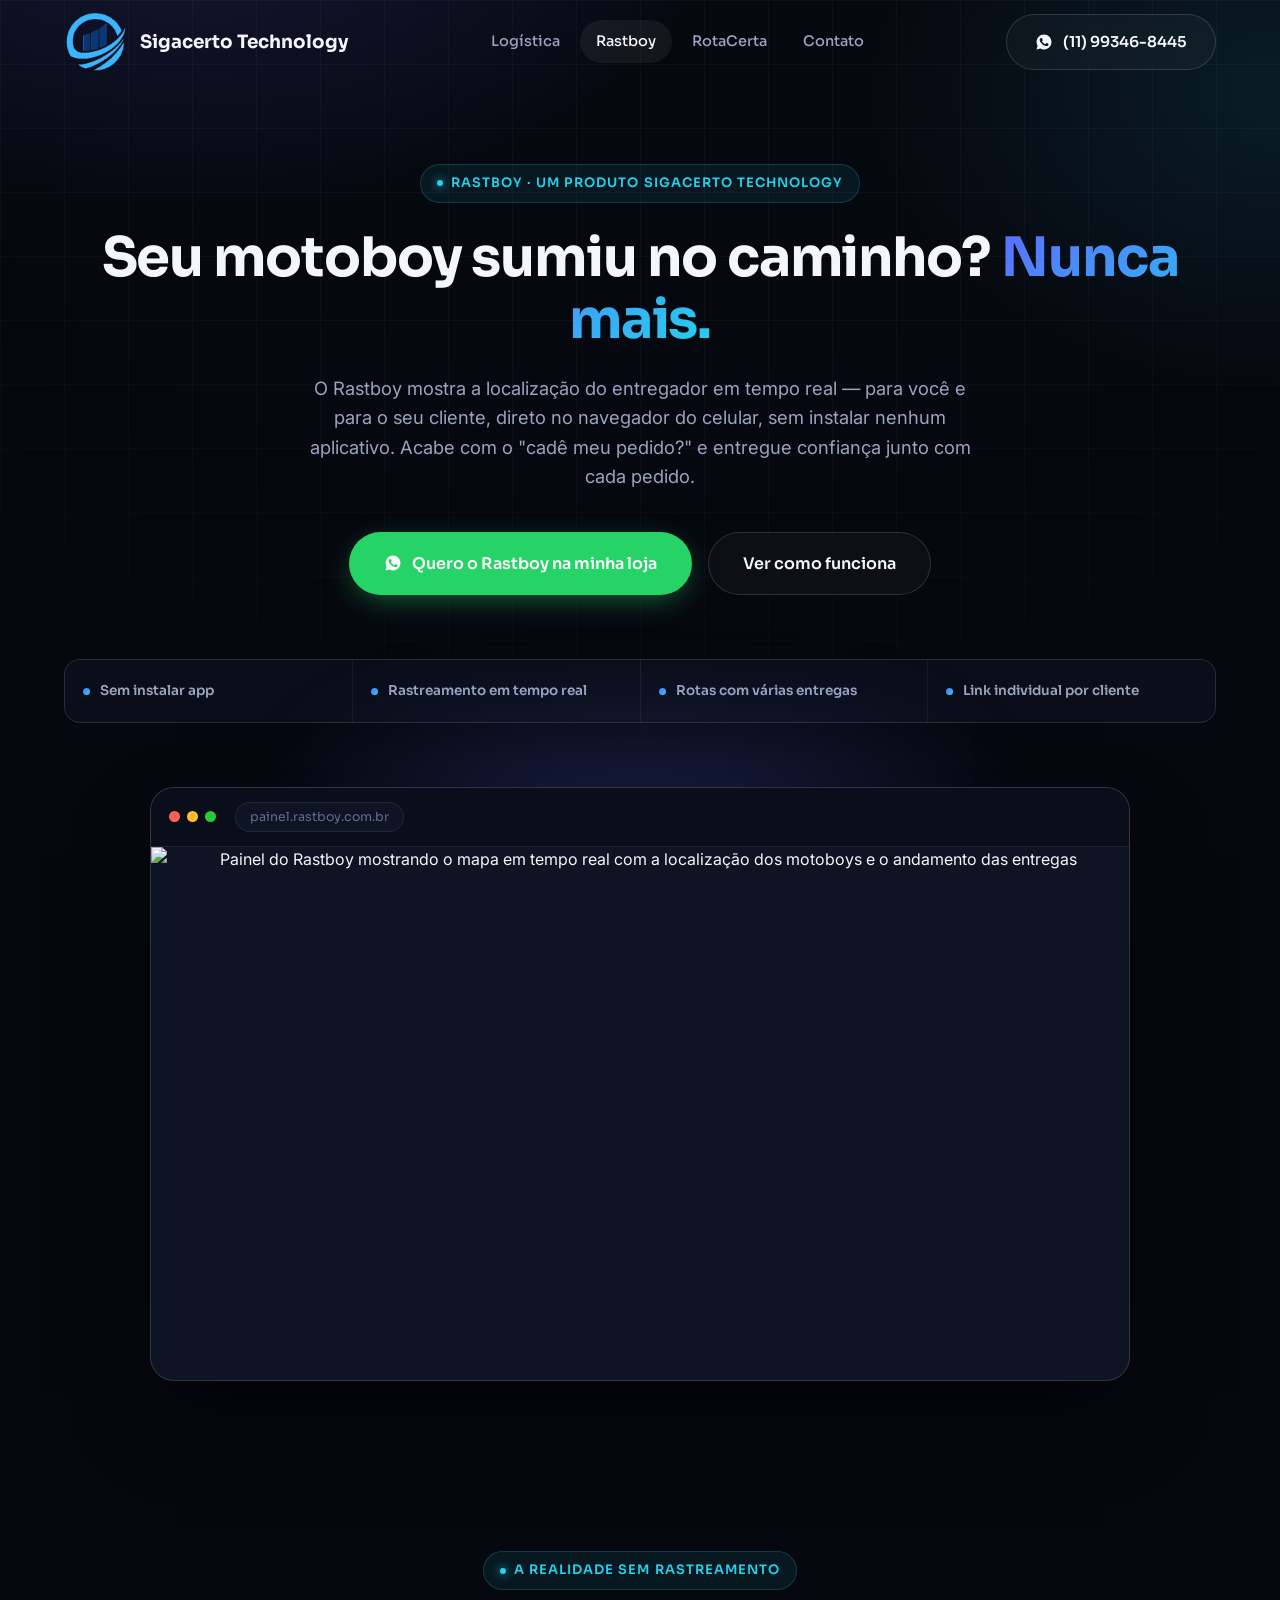
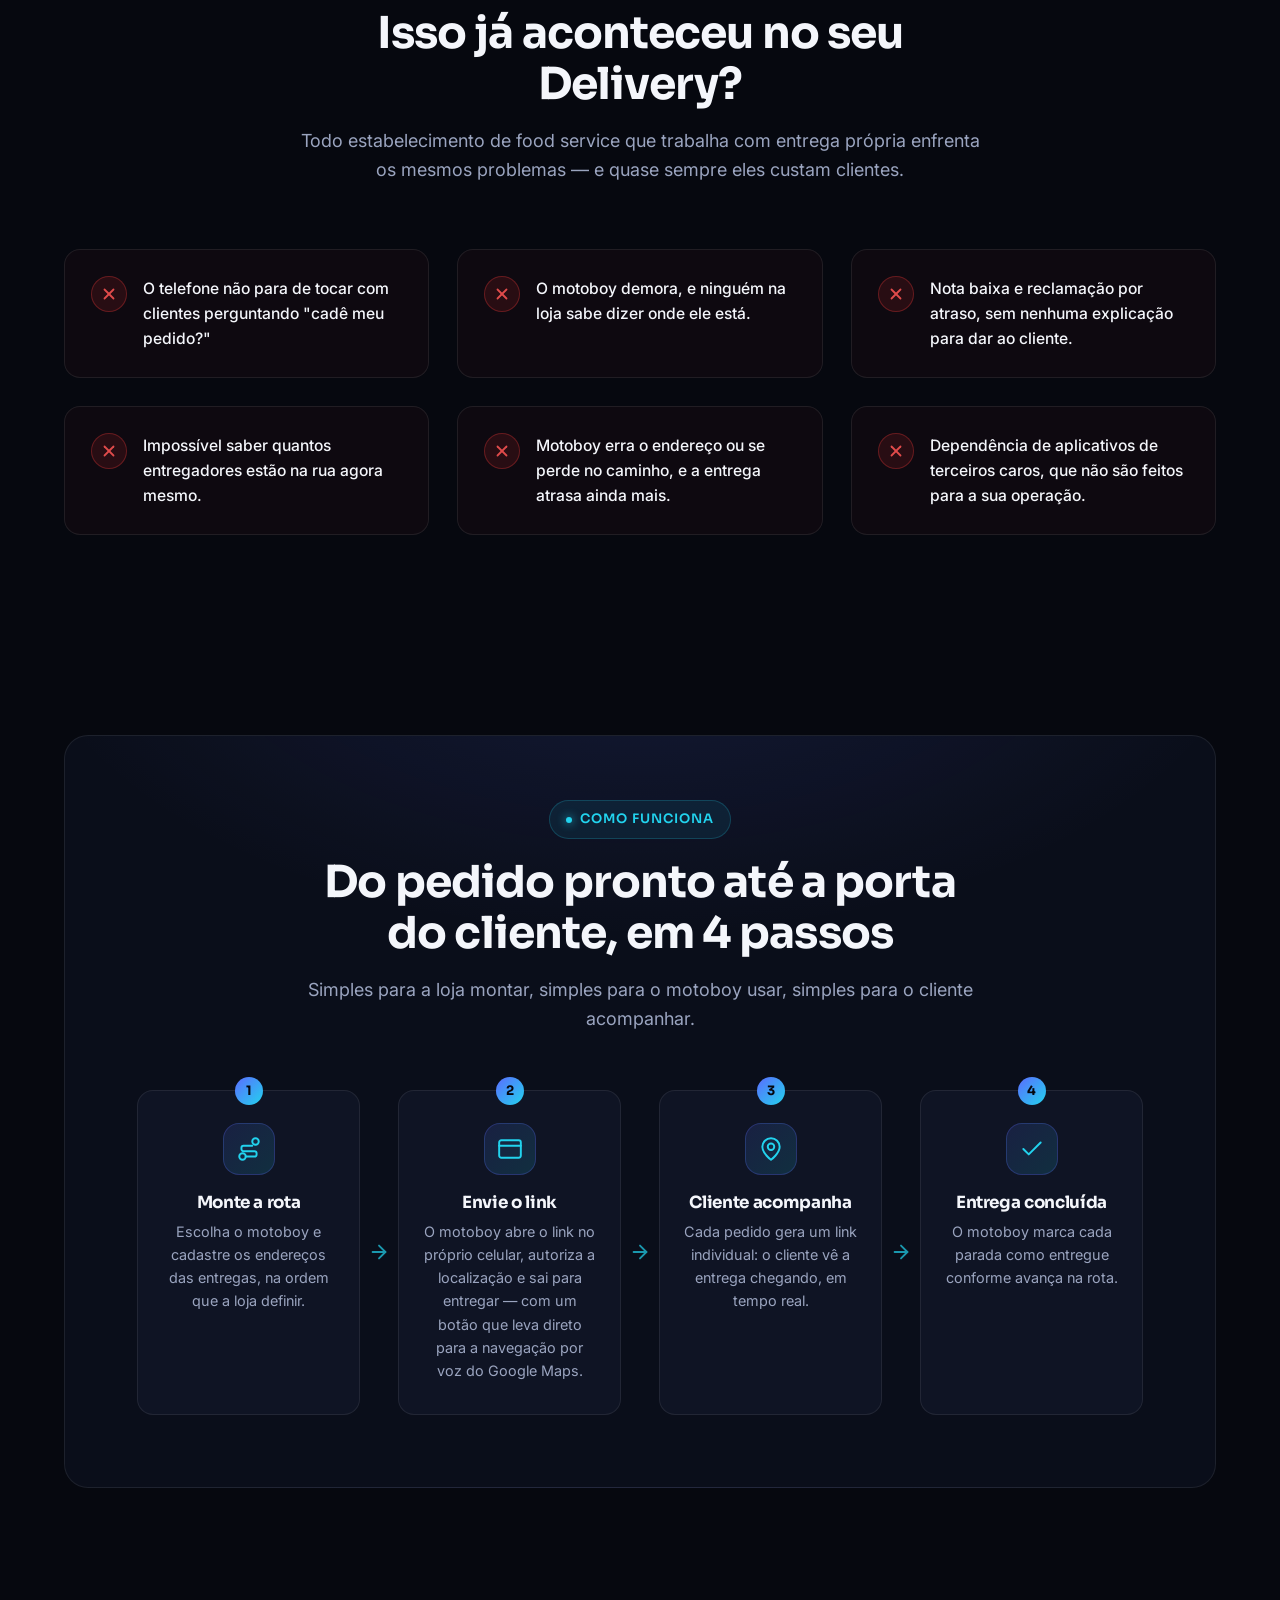
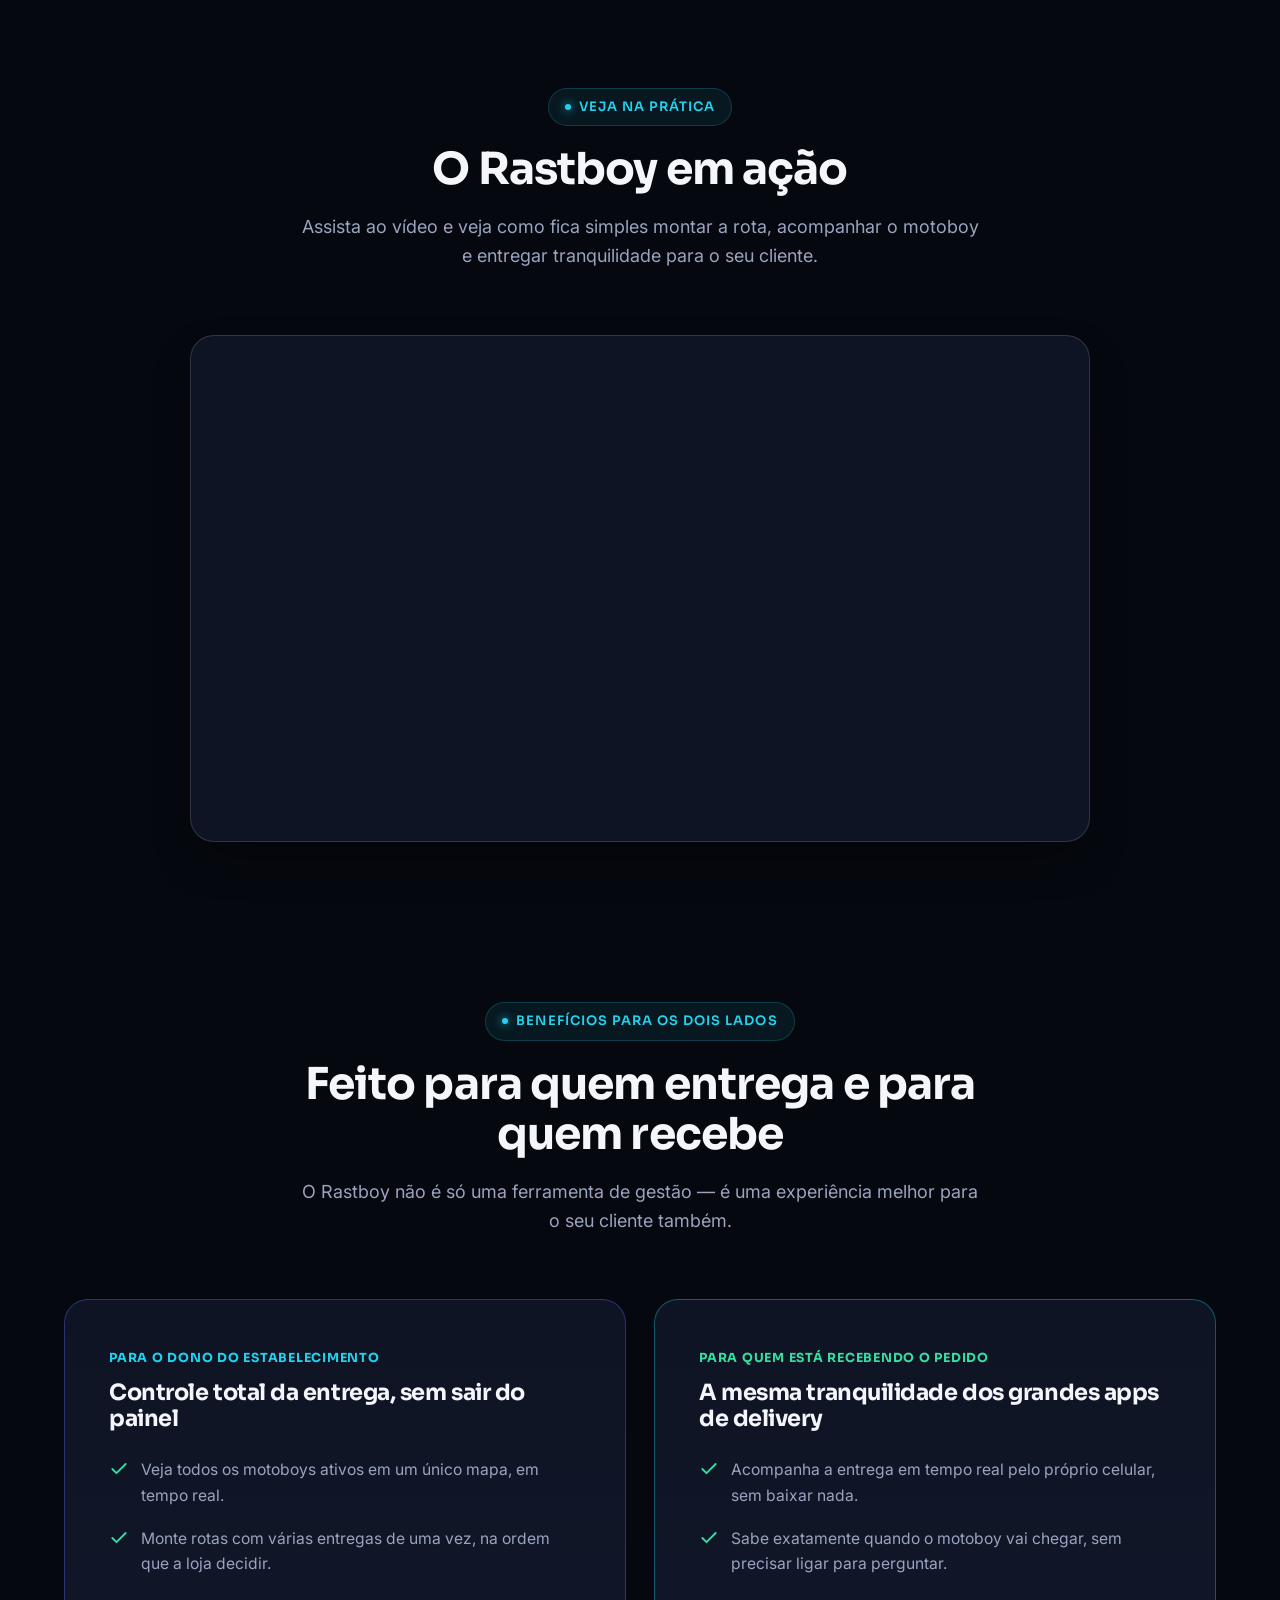
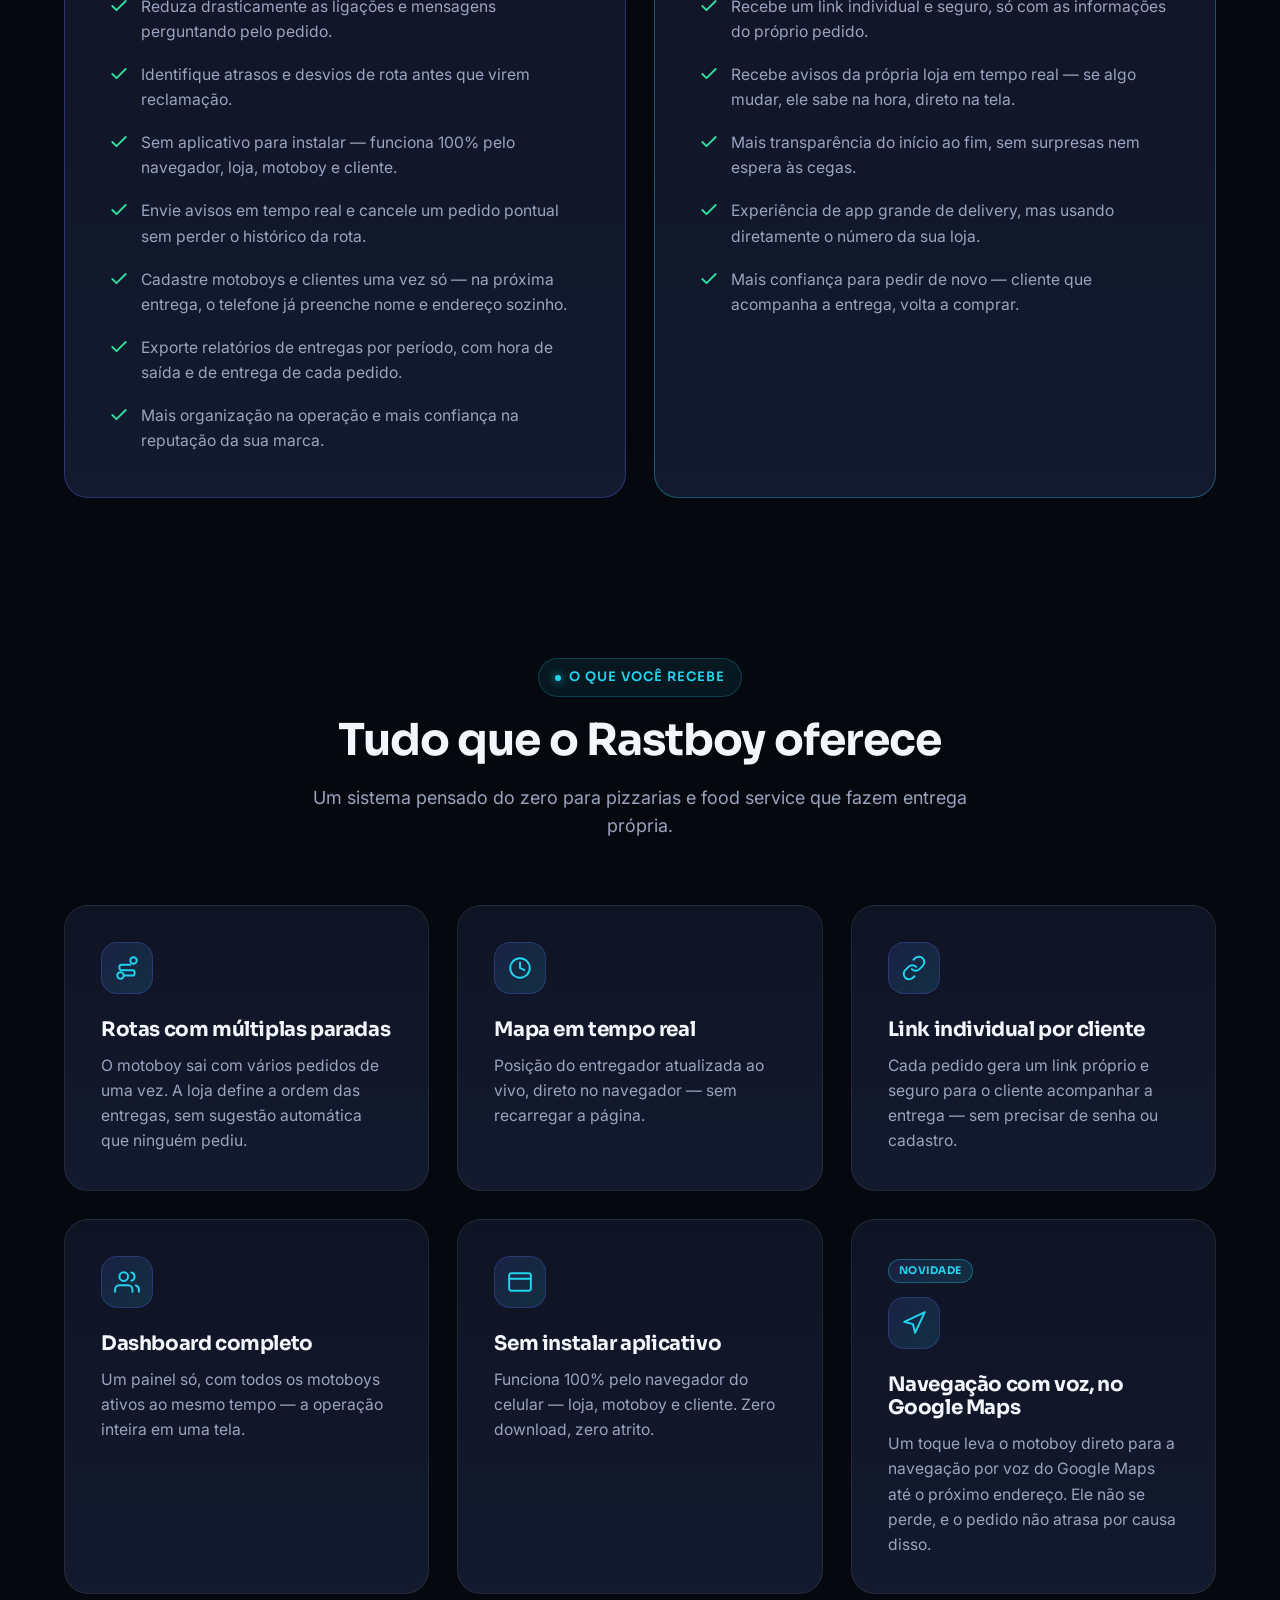
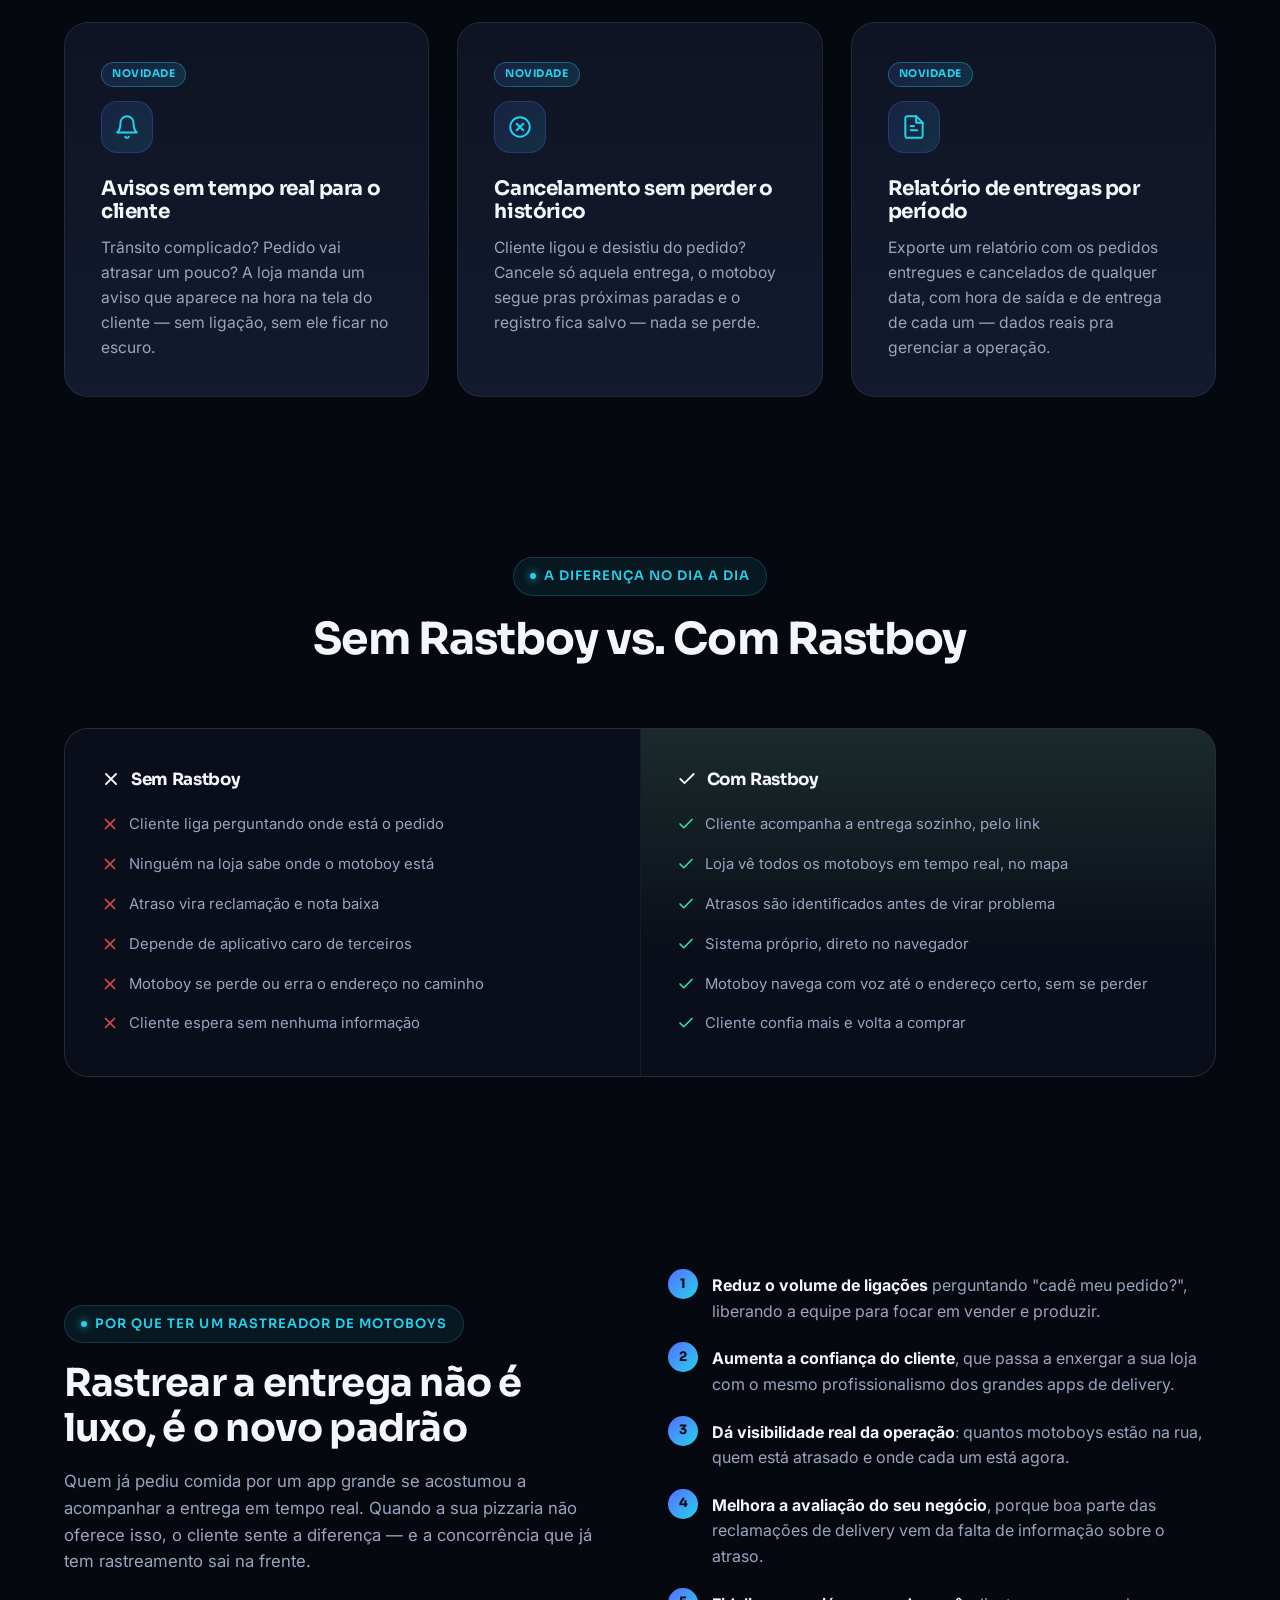
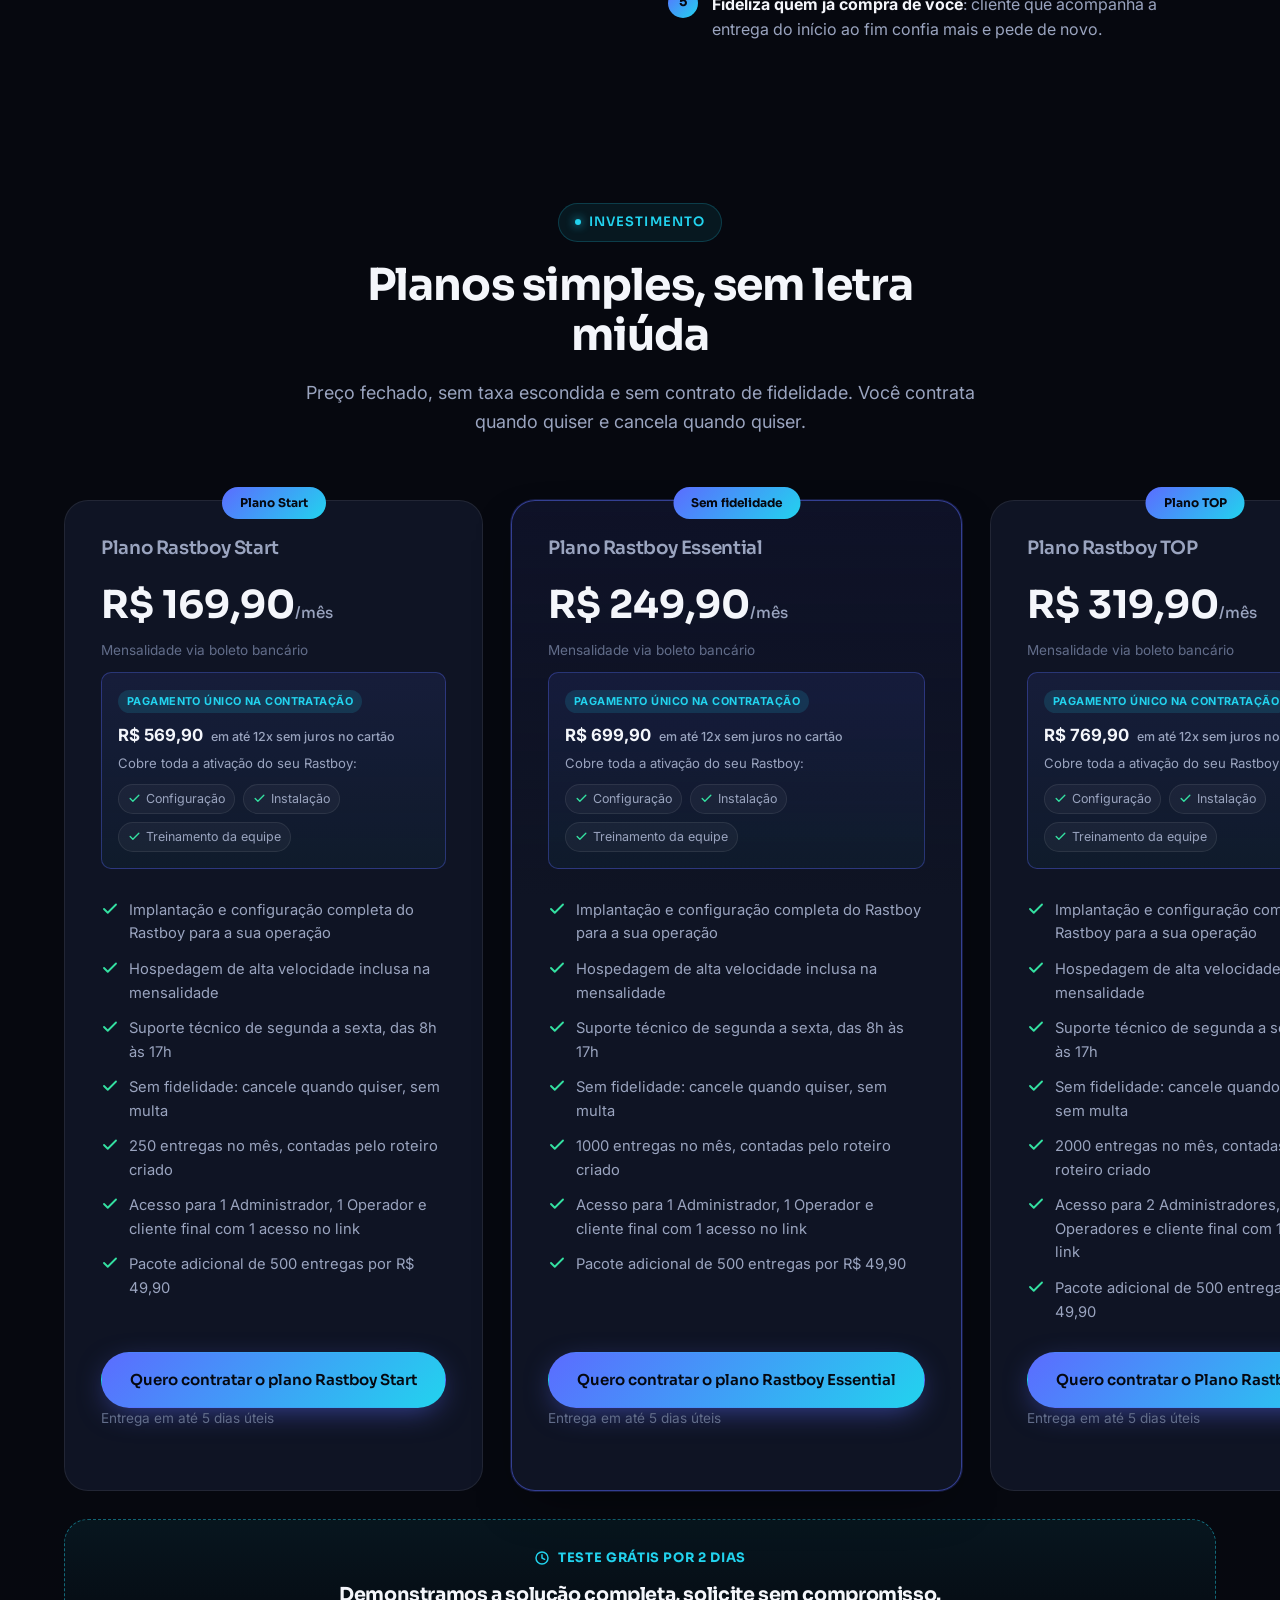
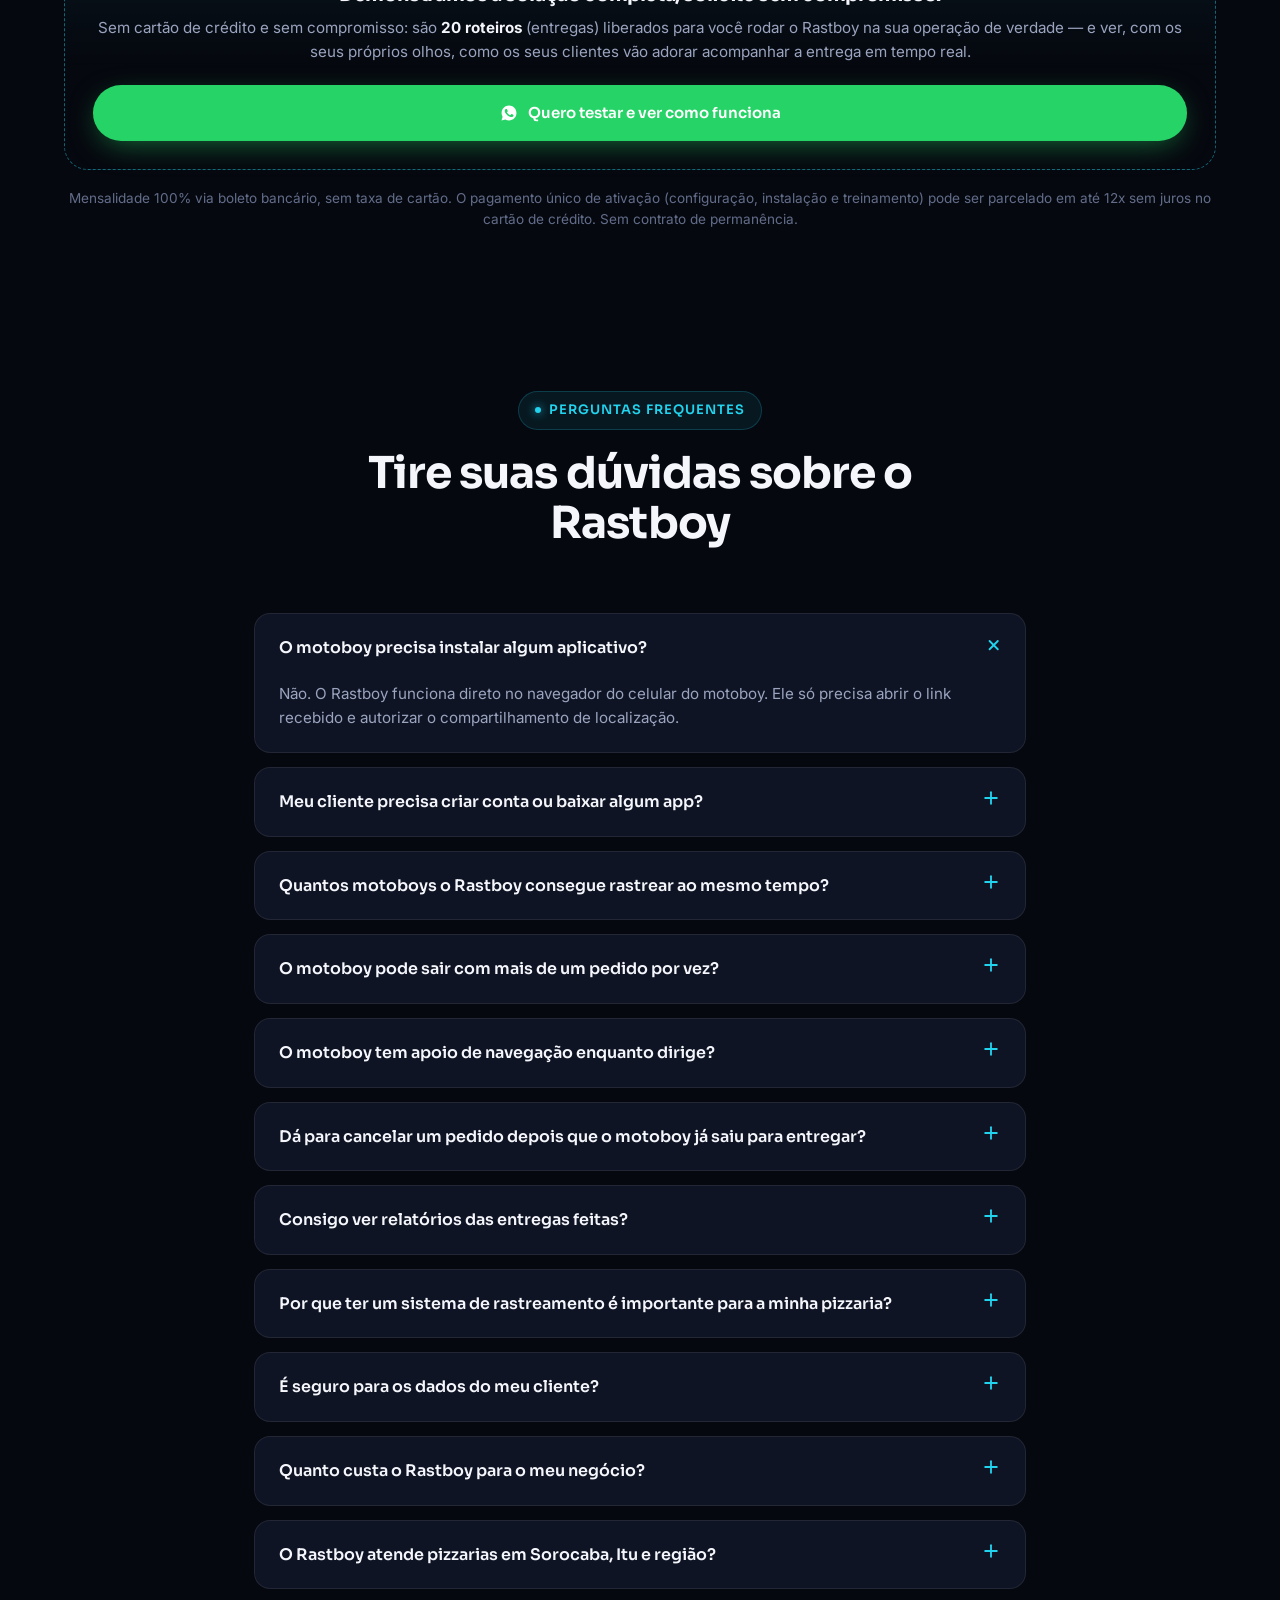
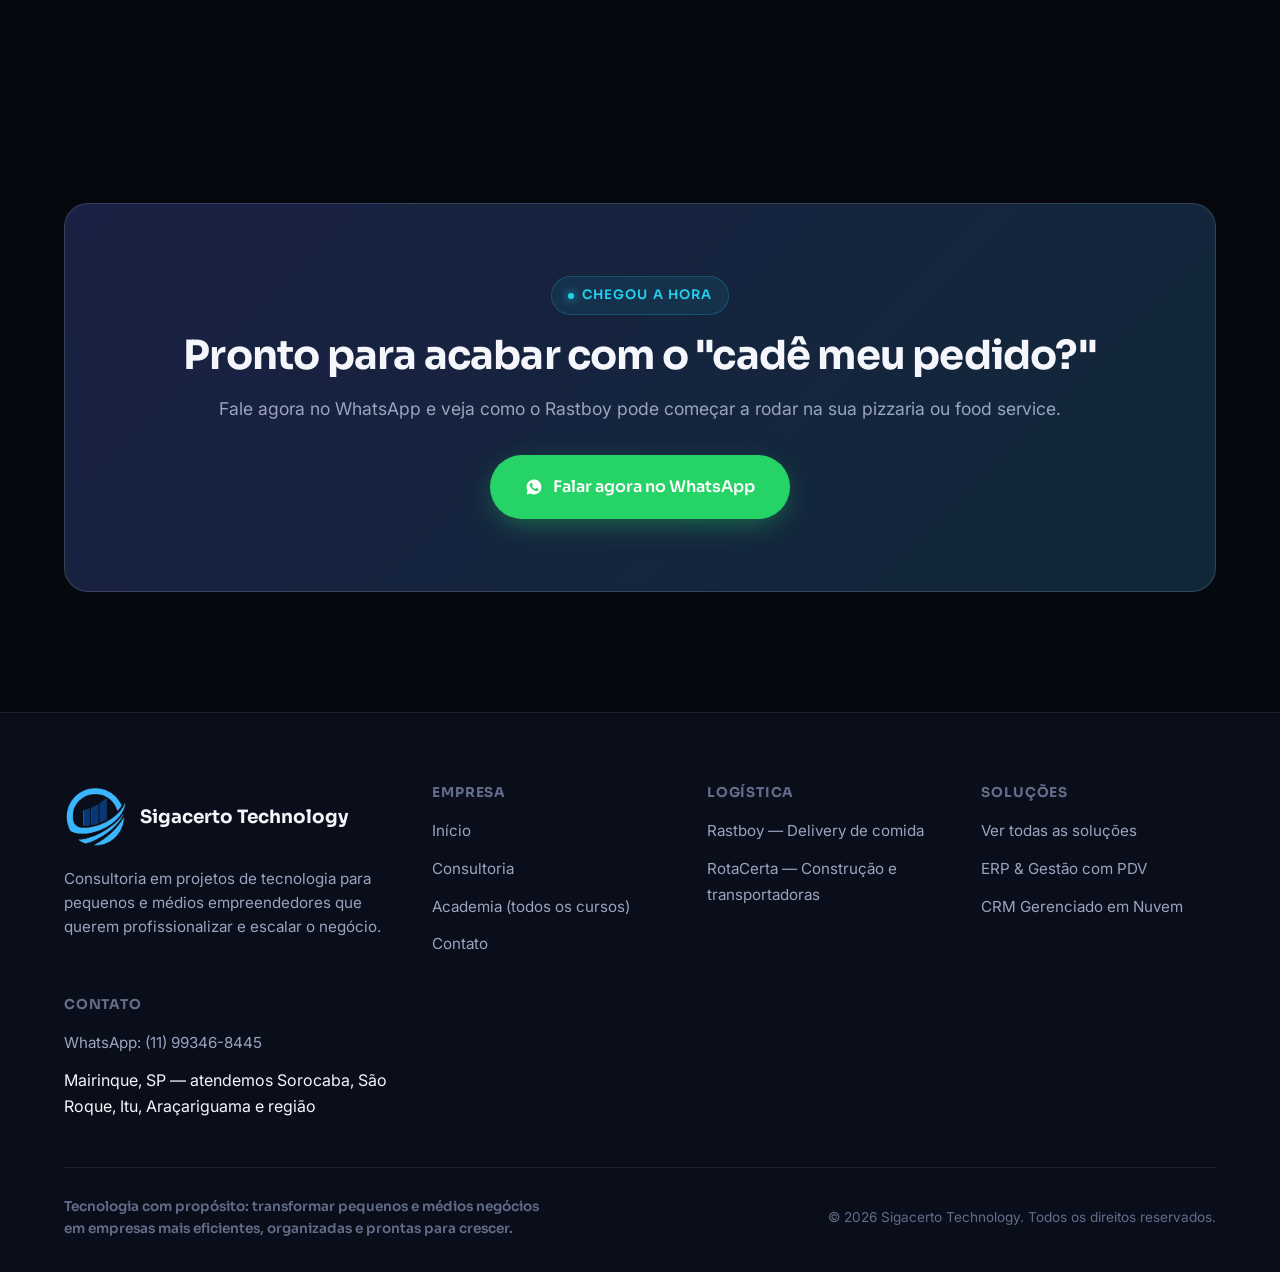
==== commit a515da17: "Adiciona SEO local e sitelinks para Rastboy e RotaCerta - robots.txt e sitemap.xml na raiz do site -" ====
--- a/rastboy.html
+++ b/rastboy.html
@@ -3,15 +3,62 @@
 <head>
 <meta charset="UTF-8">
 <meta name="viewport" content="width=device-width, initial-scale=1.0">
-<title>Rastboy — Rastreamento de Motoboys em Tempo Real para Pizzarias | Sigacerto Technology</title>
-<meta name="description" content="Rastreie seus motoboys em tempo real, direto no navegador, sem instalar aplicativo. Acabe com o 'cadê meu pedido?' e ganhe a confiança dos seus clientes com o Rastboy, da Sigacerto Technology.">
+<title>Rastboy — Rastreamento de Motoboys em Tempo Real | Sorocaba, Itu, Mairinque</title>
+<meta name="description" content="Rastreie seus motoboys em tempo real, direto no navegador, sem instalar aplicativo. Acabe com o 'cadê meu pedido?' e fidelize clientes com o Rastboy — atendemos Sorocaba, Itu, Mairinque, São Roque e Araçariguama.">
+<meta name="keywords" content="rastreamento de motoboy, rastrear entregador em tempo real, sistema para delivery, rastreamento de entregas Sorocaba, rastreamento de motoboy Itu, app de rastreamento para pizzaria">
 <meta name="robots" content="index, follow">
 <link rel="canonical" href="https://logistica.sigacerto.com.br/rastboy">
+<meta property="og:type" content="website">
+<meta property="og:title" content="Rastboy — Rastreamento de Motoboys em Tempo Real">
+<meta property="og:description" content="Rastreie motoboys em tempo real, direto no navegador, sem aplicativo. Acabe com o 'cadê meu pedido?' e fidelize clientes. Atendemos Sorocaba, Itu, Mairinque, São Roque e Araçariguama.">
+<meta property="og:image" content="https://logistica.sigacerto.com.br/assets/img/logo/full.png">
+<meta property="og:url" content="https://logistica.sigacerto.com.br/rastboy">
+<meta property="og:locale" content="pt_BR">
+<meta name="twitter:card" content="summary_large_image">
+<meta name="twitter:image" content="https://logistica.sigacerto.com.br/assets/img/logo/full.png">
 <link rel="preconnect" href="https://fonts.googleapis.com">
 <link rel="preconnect" href="https://fonts.gstatic.com" crossorigin>
 <link href="https://fonts.googleapis.com/css2?family=Inter:wght@400;500;600;700&family=Sora:wght@500;600;700;800&display=swap" rel="stylesheet">
 <link rel="stylesheet" href="assets/css/style.css">
 <link rel="icon" href="assets/img/logo/icon.png">
+
+<script type="application/ld+json">
+{
+  "@context": "https://schema.org",
+  "@graph": [
+    {
+      "@type": "BreadcrumbList",
+      "itemListElement": [
+        { "@type": "ListItem", "position": 1, "name": "Início", "item": "https://logistica.sigacerto.com.br/" },
+        { "@type": "ListItem", "position": 2, "name": "Rastboy", "item": "https://logistica.sigacerto.com.br/rastboy" }
+      ]
+    },
+    {
+      "@type": "Service",
+      "name": "Rastboy",
+      "url": "https://logistica.sigacerto.com.br/rastboy",
+      "serviceType": "Rastreamento de motoboys e entregadores em tempo real",
+      "description": "Rastreamento em tempo real de motoboys, direto no navegador, sem aplicativo. Rotas com múltiplas entregas, link individual de acompanhamento para o cliente e relatórios de entrega — para pizzarias e food service com entrega própria.",
+      "areaServed": [
+        { "@type": "City", "name": "Sorocaba" },
+        { "@type": "City", "name": "Itu" },
+        { "@type": "City", "name": "Mairinque" },
+        { "@type": "City", "name": "São Roque" },
+        { "@type": "City", "name": "Araçariguama" },
+        { "@type": "Country", "name": "Brasil" }
+      ],
+      "provider": { "@type": "Organization", "name": "Sigacerto Technology", "url": "https://sigacerto.com.br/" },
+      "offers": {
+        "@type": "AggregateOffer",
+        "priceCurrency": "BRL",
+        "lowPrice": "169.90",
+        "highPrice": "319.90",
+        "offerCount": "3"
+      }
+    }
+  ]
+}
+</script>
 <style>
   /* Rastboy — estilos específicos desta landing page */
   .rb-header .header-actions .btn span { display: inline; }
@@ -863,6 +910,13 @@
         </summary>
         <p>Fale com a gente no WhatsApp e receba uma proposta sob medida para o tamanho da sua operação e número de motoboys.</p>
       </details>
+
+      <details class="rb-faq-item">
+        <summary>O Rastboy atende pizzarias em Sorocaba, Itu e região?
+          <span class="rb-faq-icon"><svg viewBox="0 0 24 24" fill="none" stroke="currentColor" stroke-width="2.2" stroke-linecap="round" stroke-linejoin="round"><line x1="12" y1="5" x2="12" y2="19"/><line x1="5" y1="12" x2="19" y2="12"/></svg></span>
+        </summary>
+        <p>Sim. A Sigacerto Technology é sediada em Mairinque e implanta o Rastboy com suporte próximo em pizzarias e food service de Sorocaba, Itu, São Roque e Araçariguama, além de atender remotamente qualquer cidade do Brasil.</p>
+      </details>
     </div>
   </section>
 
@@ -923,7 +977,7 @@
         <h4>Contato</h4>
         <ul>
           <li><a href="https://wa.me/5511993468445" target="_blank" rel="noopener">WhatsApp: (11) 99346-8445</a></li>
-          <li>Mairinque, SP — atendemos São Roque, Araçariguama, Itu e região</li>
+          <li>Mairinque, SP — atendemos Sorocaba, São Roque, Itu, Araçariguama e região</li>
         </ul>
       </div>
     </div>
@@ -996,6 +1050,11 @@
       "@type": "Question",
       "name": "Quanto custa o Rastboy?",
       "acceptedAnswer": { "@type": "Answer", "text": "O valor é definido conforme o tamanho da operação e o número de motoboys. Fale no WhatsApp para receber uma proposta." }
+    },
+    {
+      "@type": "Question",
+      "name": "O Rastboy atende pizzarias em Sorocaba, Itu e região?",
+      "acceptedAnswer": { "@type": "Answer", "text": "Sim. A Sigacerto Technology é sediada em Mairinque e implanta o Rastboy com suporte próximo em pizzarias e food service de Sorocaba, Itu, São Roque e Araçariguama, além de atender remotamente qualquer cidade do Brasil." }
     }
   ]
 }
